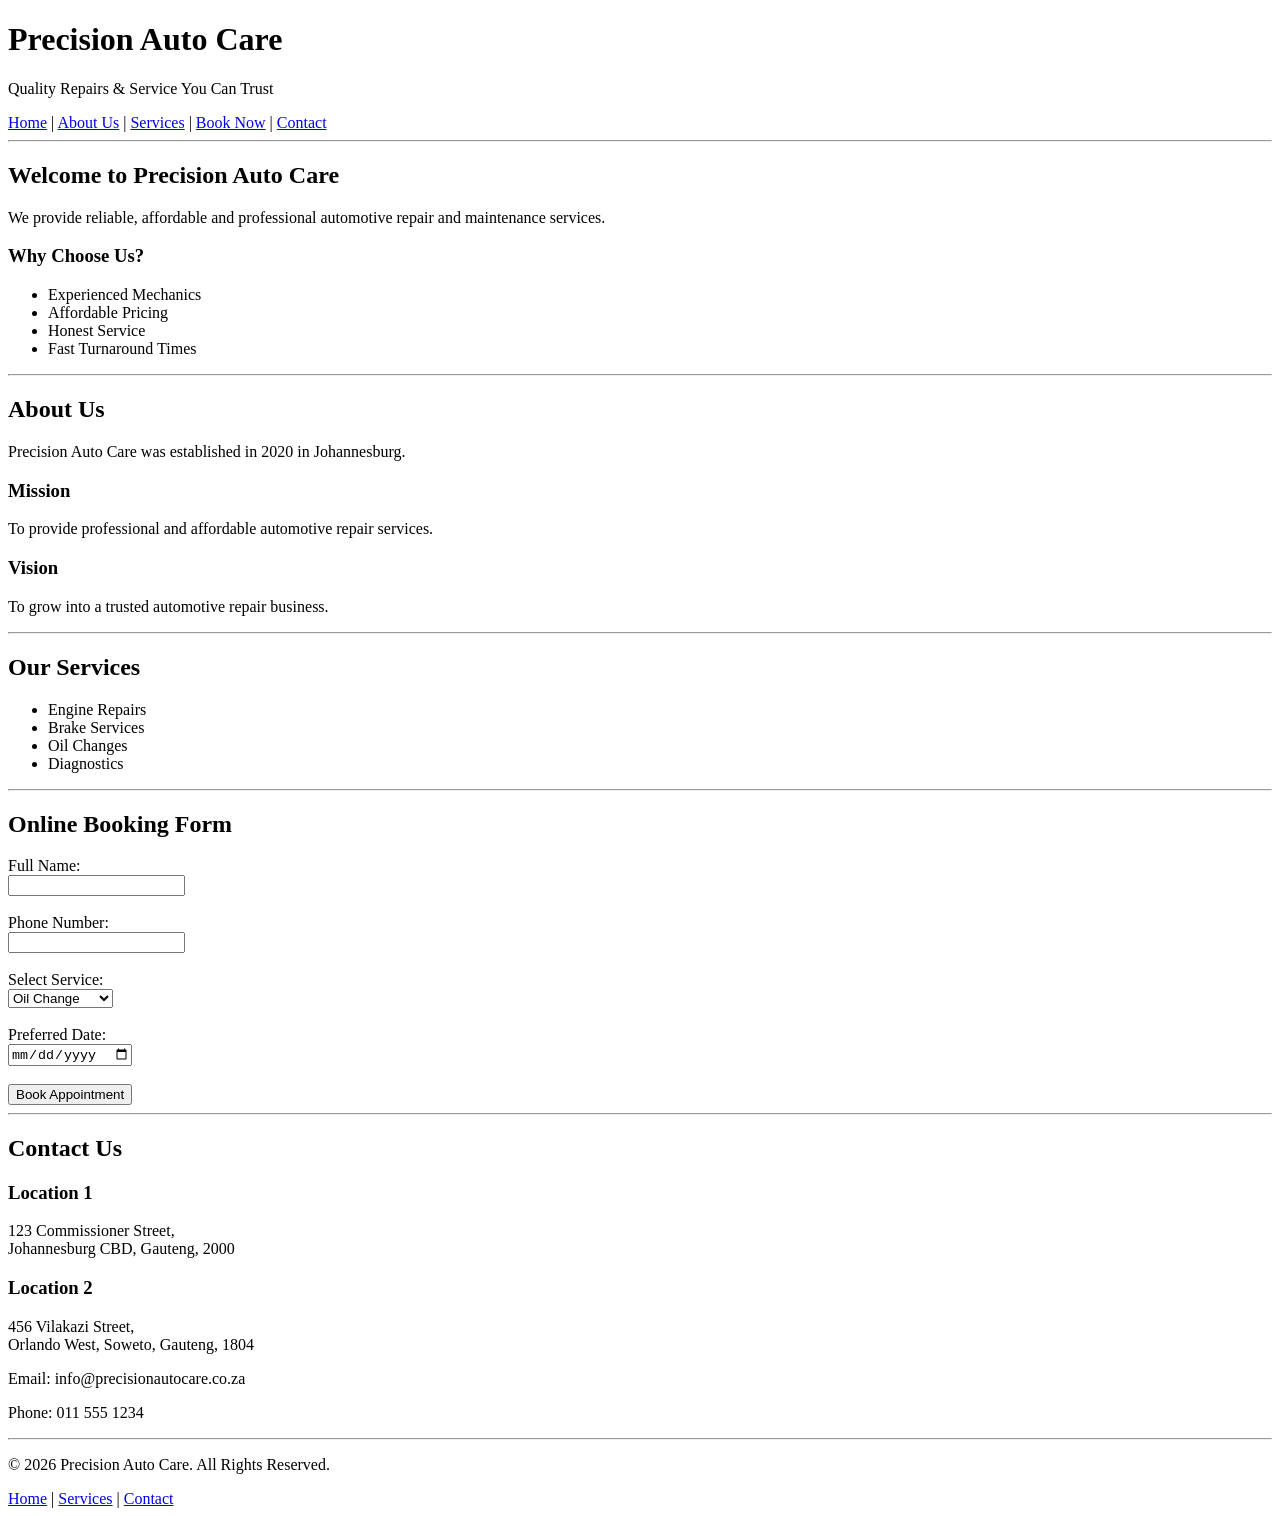
==== about.html @ 7b74f778 "html" ====
<!DOCTYPE html>
<html lang="en">
<head>
    <meta charset="UTF-8">
    <meta name="viewport" content="width=device-width, initial-scale=1.0">
    <title>Document</title>
</head>
<body>
    
<head>
  <!-- Basic page setup -->
  <meta charset="UTF-8">
  <meta name="viewport" content="width=device-width, initial-scale=1.0">

  <!-- Browser tab title -->
  <title>Precision Auto Care</title>
</head>
<body>

  <!-- ================= HEADER SECTION ================= -->
  <header>
    <h1>Precision Auto Care</h1>
    <p>Quality Repairs & Service You Can Trust</p>

    <!-- ================= NAVIGATION SECTION ================= -->
    <nav>
      <a href="#home">Home</a> |
      <a href="#about">About Us</a> |
      <a href="#services">Services</a> |
      <a href="#booking">Book Now</a> |
      <a href="#contact">Contact</a>
    </nav>

    <hr>
  </header>

  <main>

    <!-- ================= HOME SECTION ================= -->
    <section id="home">
      <h2>Welcome to Precision Auto Care</h2>

      <p>
        We provide reliable, affordable and professional automotive
        repair and maintenance services.
      </p>

      <h3>Why Choose Us?</h3>

      <ul>
        <li>Experienced Mechanics</li>
        <li>Affordable Pricing</li>
        <li>Honest Service</li>
        <li>Fast Turnaround Times</li>
      </ul>
    </section>

    <hr>

    <!-- ================= ABOUT SECTION ================= -->
    <section id="about">
      <h2>About Us</h2>

      <p>
        Precision Auto Care was established in 2020 in Johannesburg.
      </p>

      <h3>Mission</h3>
      <p>
        To provide professional and affordable automotive repair services.
      </p>

      <h3>Vision</h3>
      <p>
        To grow into a trusted automotive repair business.
      </p>
    </section>

    <hr>

    <!-- ================= SERVICES SECTION ================= -->
    <section id="services">
      <h2>Our Services</h2>

      <ul>
        <li>Engine Repairs</li>
        <li>Brake Services</li>
        <li>Oil Changes</li>
        <li>Diagnostics</li>
      </ul>
    </section>

    <hr>

    <!-- ================= BOOKING SECTION ================= -->
    <section id="booking">
      <h2>Online Booking Form</h2>

      <form>

        <label for="name">Full Name:</label><br>
        <input type="text" id="name"><br><br>

        <label for="phone">Phone Number:</label><br>
        <input type="text" id="phone"><br><br>

        <label for="service">Select Service:</label><br>
        <select id="service">
          <option>Oil Change</option>
          <option>Brake Service</option>
          <option>Diagnostics</option>
        </select><br><br>

        <label for="date">Preferred Date:</label><br>
        <input type="date" id="date"><br><br>

        <input type="submit" value="Book Appointment">

      </form>
    </section>

    <hr>

    <!-- ================= CONTACT SECTION ================= -->
    <section id="contact">
      <h2>Contact Us</h2>

      <h3>Location 1</h3>
      <p>
        123 Commissioner Street,<br>
        Johannesburg CBD, Gauteng, 2000
      </p>

      <h3>Location 2</h3>
      <p>
        456 Vilakazi Street,<br>
        Orlando West, Soweto, Gauteng, 1804
      </p>

      <p>Email: info@precisionautocare.co.za</p>
      <p>Phone: 011 555 1234</p>

    </section>

  </main>

  <hr>

  <!-- ================= FOOTER SECTION ================= -->
  <footer>
    <p>&copy; 2026 Precision Auto Care. All Rights Reserved.</p>

    <!-- Footer navigation links -->
    <nav>
      <a href="#home">Home</a> |
      <a href="#services">Services</a> |
      <a href="#contact">Contact</a>
    </nav>
  </footer>

</body>
</html>
</body>
</html>
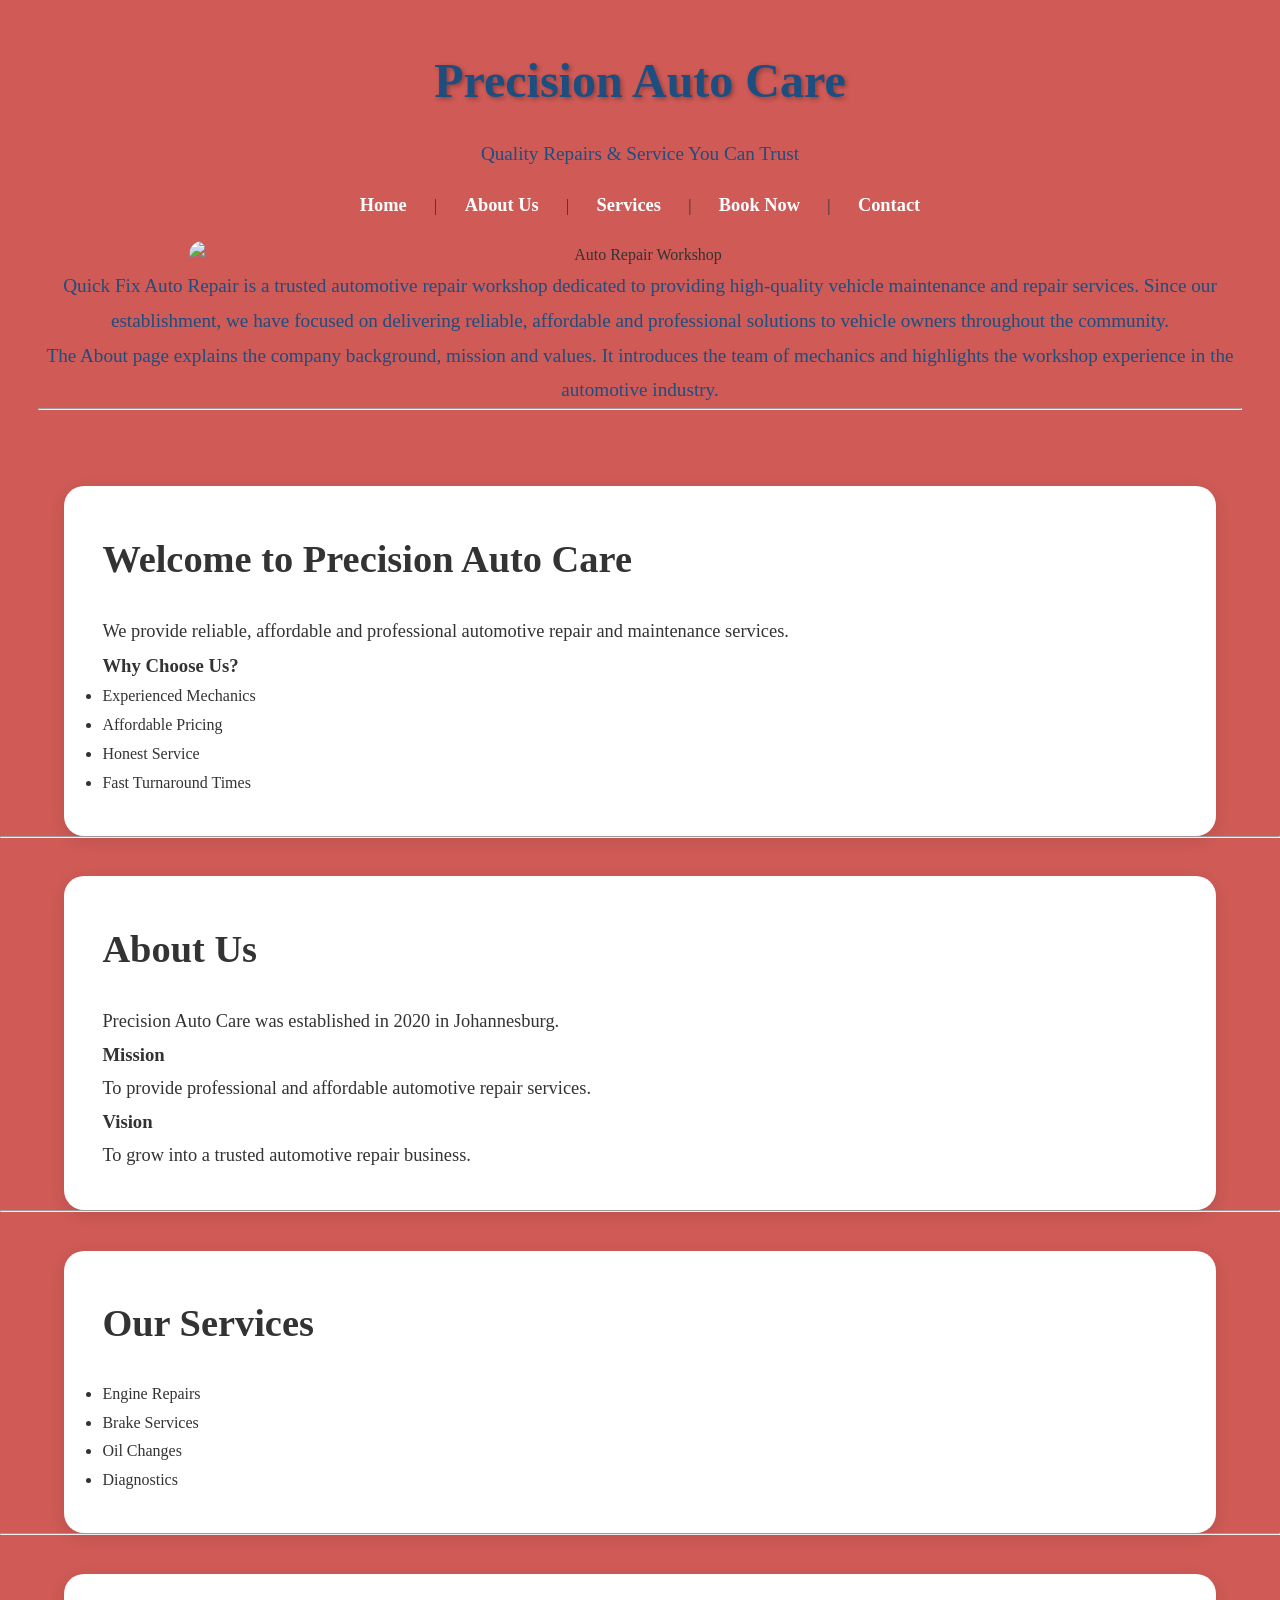
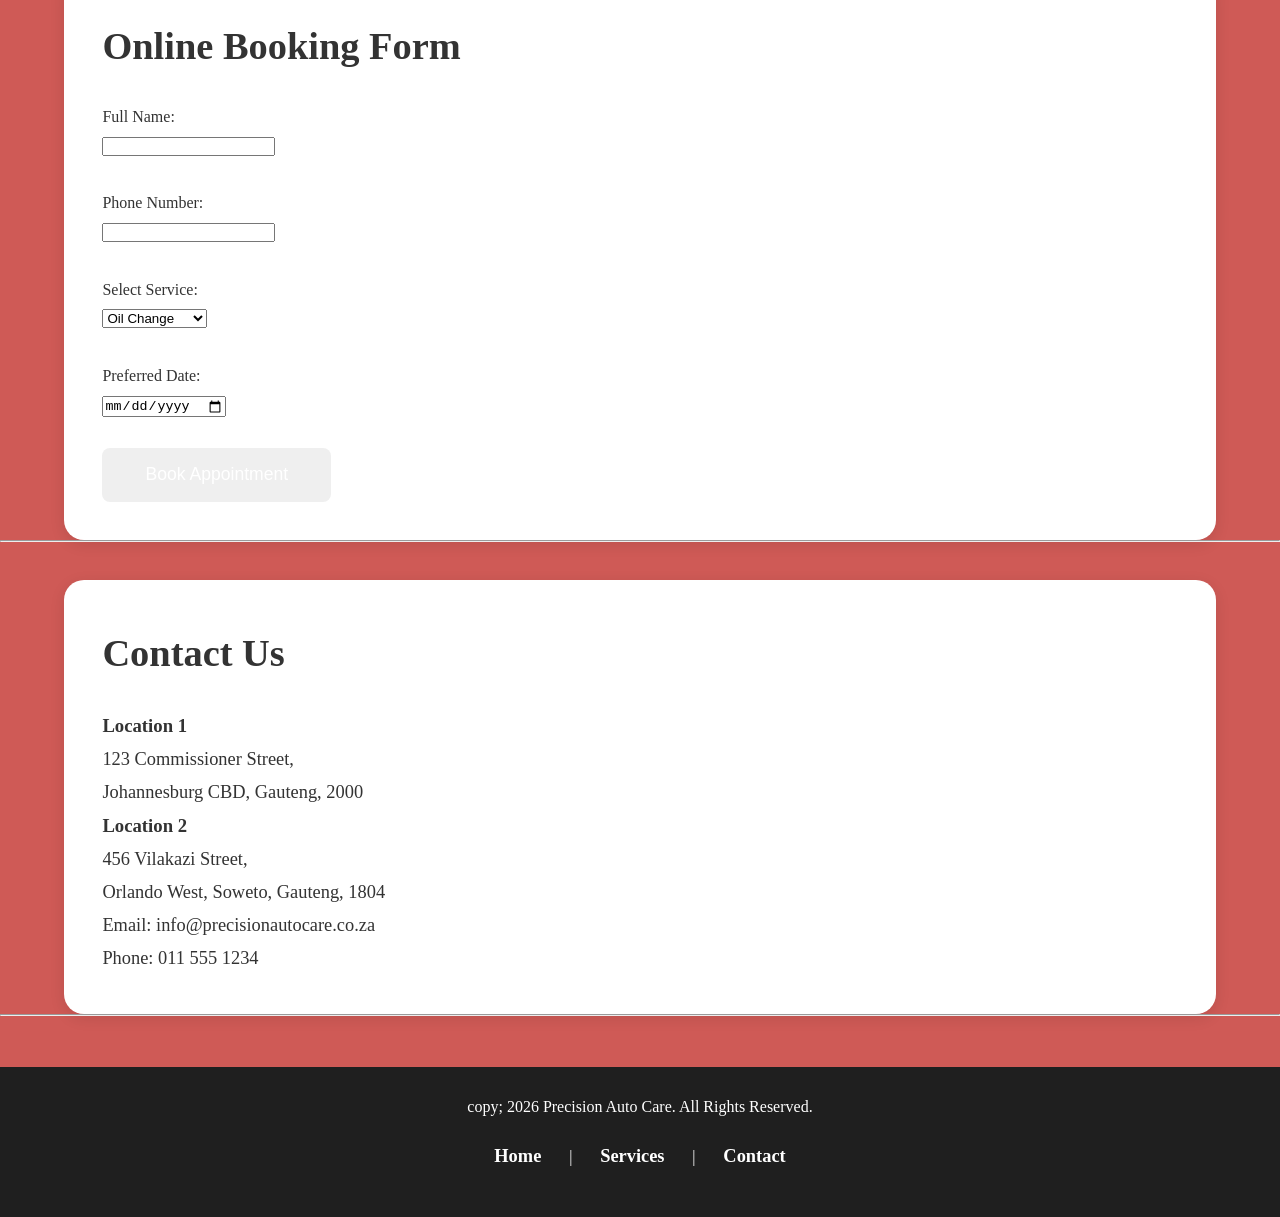
==== commit 666f00ee: "html" ====
--- a/about.html
+++ b/about.html
@@ -4,6 +4,7 @@
     <meta charset="UTF-8">
     <meta name="viewport" content="width=device-width, initial-scale=1.0">
     <title>Document</title>
+    <link rel="stylesheet" href="style.css">
 </head>
 <body>
     
@@ -30,6 +31,30 @@
       <a href="#booking">Book Now</a> |
       <a href="#contact">Contact</a>
     </nav>
+        <img
+    src="https://images.unsplash.com/photo-1632823469850-2f77dd9c7f93?q=80&w=1200&auto=format&fit=crop"
+    alt="Auto Repair Workshop"
+    class="about-image">
+<p>
+        Quick Fix Auto Repair is a trusted automotive repair workshop dedicated
+        to providing high-quality vehicle maintenance and repair services.
+        Since our establishment, we have focused on delivering reliable,
+        affordable and professional solutions to vehicle owners throughout
+        the community.
+    </p>
+
+            <p>
+                The About page explains the company background, mission and values.
+                It introduces the team of mechanics and highlights the workshop experience
+                in the automotive industry.
+            </p>
+
+
+
+        </div>
+
+        <!-- Contact page description -->
+        <div class="page-info">
 
     <hr>
   </header>
@@ -148,7 +173,7 @@
 
   <!-- ================= FOOTER SECTION ================= -->
   <footer>
-    <p>&copy; 2026 Precision Auto Care. All Rights Reserved.</p>
+    <p>copy; 2026 Precision Auto Care. All Rights Reserved.</p>
 
     <!-- Footer navigation links -->
     <nav>
--- a/style.css
+++ b/style.css
@@ -0,0 +1,304 @@
+
+
+*{
+    margin:0;
+    padding:0;
+    box-sizing:border-box;
+}
+
+
+body{
+    background-color:#c02722c2;
+    color:#333;
+    line-height:1.8;
+}
+
+/* ===================================
+   HEADER
+=================================== */
+
+header{
+    padding:3%;
+    text-align:center;
+    background-color: dark rgb(9, 12, 10);
+}
+
+header h1{
+    font-size:300%;
+    margin-bottom:1%;
+    text-shadow:2px 2px 4px rgba(0,0,0,0.3);
+    color:#1c4e80;
+}
+
+header p{
+    font-size:120%;
+    color:#1c4e80;
+}
+
+/* ===================================
+   NAVIGATION
+=================================== */
+
+nav{
+    padding:1.5%;
+    text-align:center;
+}
+
+nav a{
+    text-decoration:none;
+    color:white;
+    margin:2%;
+    font-size:115%;
+    font-weight:bold;
+}
+
+nav a:hover{
+    color:#ffd166;
+}
+
+/* ===================================
+   SECTIONS
+=================================== */
+
+section{
+    width:90%;
+    margin:auto;
+    margin-top:3%;
+    padding:3%;
+    border-radius:20px;
+    background-color:white;
+    box-shadow:0px 4px 15px rgba(0,0,0,0.1);
+}
+
+section h2{
+    font-size:240%;
+    margin-bottom:2%;
+}
+
+section p{
+    font-size:115%;
+}
+
+/* ===================================
+   IMAGES
+=================================== */
+
+img{
+    width:100%;
+    border-radius:15px;
+}
+
+/* ===================================
+   BUTTONS
+=================================== */
+
+button,
+input[type="submit"]{
+    padding:1.5% 4%;
+    border:none;
+    border-radius:8px;
+    color:white;
+    cursor:pointer;
+    font-size:110%;
+}
+home-page{
+    background-color:#edf4ff;
+    font-family:Arial, sans-serif;
+}
+
+.home-page header{
+    background-color:#1c4e80;
+}
+
+.home-page nav{
+    background-color:#16324f;
+}
+
+.home-banner{
+    text-align:center;
+}
+
+.home-banner img{
+    width:80%;
+    margin:auto;
+}
+
+.home-services{
+    display:flex;
+    justify-content:space-between;
+    flex-wrap:wrap;
+}
+
+.home-card{
+    width:30%;
+    padding:2%;
+    background-color:#ffffff;
+    border-radius:15px;
+    margin-top:2%;
+}
+.about-page{
+    background-color:#eefaf0;
+    font-family:Georgia, serif;
+}
+
+.about-page header{
+    background-color:#006633;
+}
+
+.about-page nav{
+    background-color:#004d26;
+}
+
+.about-section,
+.mission-section,
+.team-section{
+    background-color:white;
+}
+
+.about-image{
+    width:75%;
+    display:block;
+    margin:auto;
+}
+
+.team-container{
+    display:flex;
+    justify-content:space-between;
+    flex-wrap:wrap;
+}
+
+.team-box{
+    width:30%;
+    background-color:#f7f7f7;
+    padding:2%;
+    border-radius:15px;
+    text-align:center;
+}
+services-page
+   .services-page{
+    background-color:#fff4e6;
+    font-family:"Courier New", monospace;
+}
+
+.services-page header{
+    background-color:#cc6600;
+}
+
+.services-page nav{
+    background-color:#994d00;
+}
+
+.service-container{
+    display:flex;
+    justify-content:space-between;
+    flex-wrap:wrap;
+}
+
+.service-box{
+    width:30%;
+    background-color:white;
+    padding:2%;
+    border-radius:15px;
+    margin-top:2%;
+}
+
+.service-box h3{
+    color:#cc6600;
+ background-color:#f7f7f7;
+
+    font-family:"Courier New", monospace;
+
+
+}
+.ooking-page{
+    background-color:#fffce8;
+    font-family:"Trebuchet MS", sans-serif;
+}
+
+.booking-page header{
+    background-color:#b38f00;
+}
+
+.booking-page nav{
+    background-color:#806600;
+}
+
+.booking-section input,
+.booking-section select,
+.booking-section textarea{
+    width:100%;
+    padding:1.5%;
+    margin-top:1%;
+    border-radius:8px;
+    border:1px solid #cccccc;
+}
+.booking-section input[type="submit"]{
+    background-color:#7b2cbf;
+    color:white;
+}
+.contact-page{
+    background-color:#fff0f7;
+    font-family:Verdana, sans-serif;
+}
+
+.contact-page header{
+    background-color:#cc0066;
+}
+
+.contact-page nav{
+    background-color:#99004d;
+}
+
+.contact-details,
+.contact-form,
+.hours{
+    background-color:#fafafa;
+    padding:3%;
+    border-radius:15px;
+    margin-top:2%;
+}
+
+.contact-form input,
+.contact-form textarea{
+    width:100%;
+    padding:1.5%;
+    border-radius:8px;
+    border:1px solid #cccccc;
+}
+
+.contact-form input[type="submit"]{
+    background-color:#cc0066;
+}
+footer{
+    background-color:#1f1f1f;
+    color:white;
+    text-align:center;
+    padding:2%;
+    margin-top:4%;
+}
+@media screen and (max-width:768px){
+
+    nav a{
+        display:block;
+        margin:3%;
+    }
+
+    .home-card,
+    .service-box,
+    .team-box{
+        width:100%;
+    }
+
+    .about-image{
+        width:95%;
+    }
+
+    header h1{
+        font-size:220%;
+    }
+
+    h2{
+        font-size:180%;
+    }
+
+}
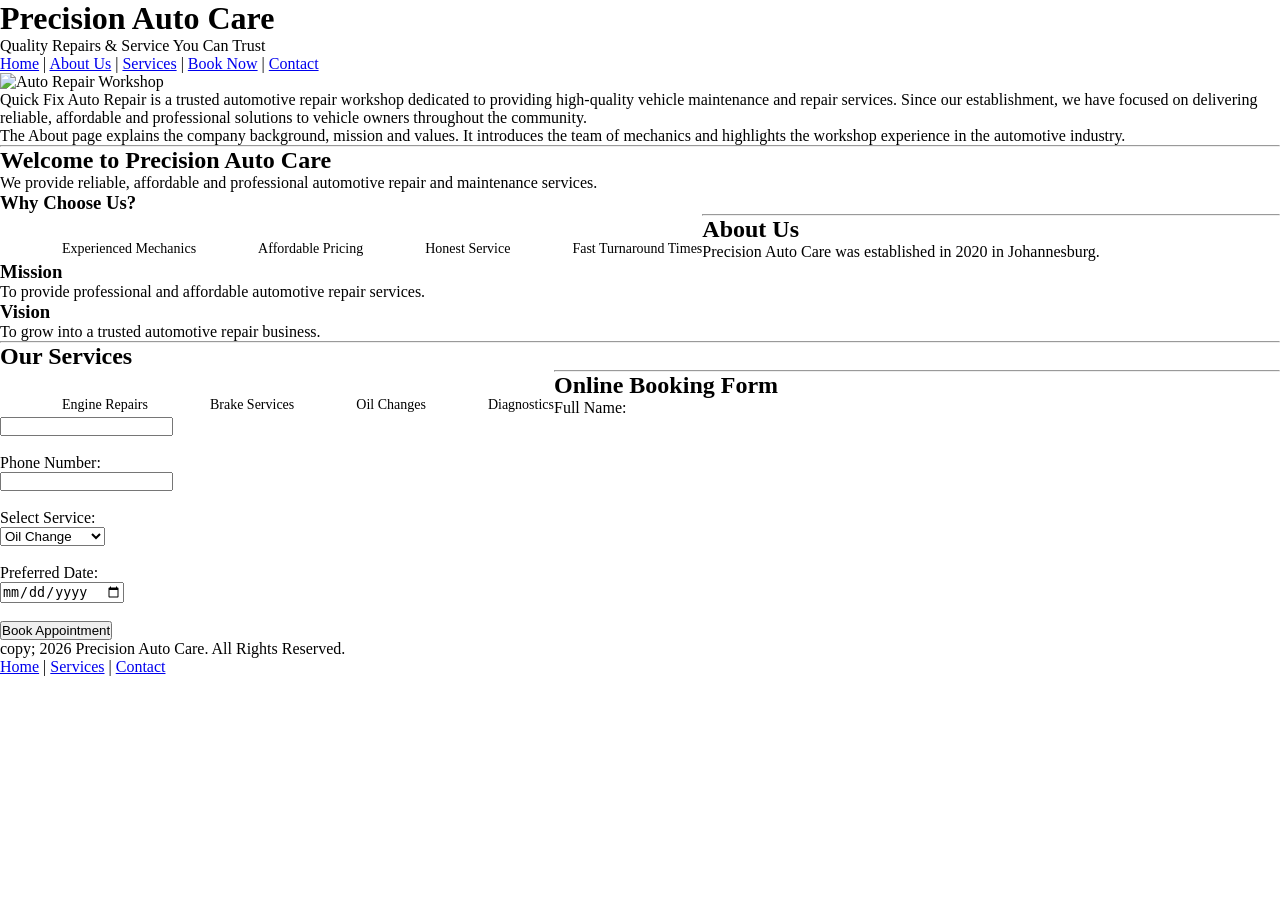
==== commit d1d65346: "html" ====
--- a/about.html
+++ b/about.html
@@ -32,7 +32,8 @@
       <a href="#contact">Contact</a>
     </nav>
         <img
-    src="https://images.unsplash.com/photo-1632823469850-2f77dd9c7f93?q=80&w=1200&auto=format&fit=crop"
+    src="https://images.unsplash.com/ph
+    oto-1632823469850-2f77dd9c7f93?q=80&w=1200&auto=format&fit=crop"
     alt="Auto Repair Workshop"
     class="about-image">
 <p>
@@ -144,32 +145,6 @@
       </form>
     </section>
 
-    <hr>
-
-    <!-- ================= CONTACT SECTION ================= -->
-    <section id="contact">
-      <h2>Contact Us</h2>
-
-      <h3>Location 1</h3>
-      <p>
-        123 Commissioner Street,<br>
-        Johannesburg CBD, Gauteng, 2000
-      </p>
-
-      <h3>Location 2</h3>
-      <p>
-        456 Vilakazi Street,<br>
-        Orlando West, Soweto, Gauteng, 1804
-      </p>
-
-      <p>Email: info@precisionautocare.co.za</p>
-      <p>Phone: 011 555 1234</p>
-
-    </section>
-
-  </main>
-
-  <hr>
 
   <!-- ================= FOOTER SECTION ================= -->
   <footer>
--- a/style.css
+++ b/style.css
@@ -1,304 +1,149 @@
+* {
+    margin: 0;
+    padding: 0;
+    box-sizing: border-box;
 
-
-*{
-    margin:0;
-    padding:0;
-    box-sizing:border-box;
 }
 
+.main{
+    width: 100%;
+    background: linear-gradient(to top , rgb(0,0,0,0.5) 70%, rgba(0,0,0,0.5) 70%), url("images/hero.jpg") no-repeat center center/cover;
+    background-position: center;
+    background-size: cover;
+    height: 109vh;
 
-body{
-    background-color:#c02722c2;
-    color:#333;
-    line-height:1.8;
 }
 
-/* ===================================
-   HEADER
-=================================== */
-
-header{
-    padding:3%;
-    text-align:center;
-    background-color: dark rgb(9, 12, 10);
+.navbar{
+    width: 1200px;
+    height: 75px;
+    margin:auto;
+     
 }
 
-header h1{
-    font-size:300%;
-    margin-bottom:1%;
-    text-shadow:2px 2px 4px rgba(0,0,0,0.3);
-    color:#1c4e80;
+.icon{
+    width: 200px;
+    float: left;
+    height: 70px;
 }
 
-header p{
-    font-size:120%;
-    color:#1c4e80;
+.logo{
+    color: blue;
+    font-size: 35px;
+    font-weight: arial;
+    line-height: 75px;
+    padding-left: 20px;
 }
 
-/* ===================================
-   NAVIGATION
-=================================== */
-
-nav{
-    padding:1.5%;
-    text-align:center;
+.menu{
+    width: 400px;
+    float: left;
+    height: 70px;
 }
 
-nav a{
-    text-decoration:none;
-    color:white;
-    margin:2%;
-    font-size:115%;
-    font-weight:bold;
+ul{
+    float: left;
+    display: flex;
+    justify-content: center;
+    align-items: center;
+    
 }
 
-nav a:hover{
-    color:#ffd166;
+ul li{
+    list-style: none;
+    margin-left: 62px;
+    margin-top: 27px;
+    font-size: 14px;
+
 }
 
-/* ===================================
-   SECTIONS
-=================================== */
-
-section{
-    width:90%;
-    margin:auto;
-    margin-top:3%;
-    padding:3%;
-    border-radius:20px;
-    background-color:white;
-    box-shadow:0px 4px 15px rgba(0,0,0,0.1);
+ul li a{
+    text-decoration: none;
+    color: white;
+    font-size: arial;
+    font-weight: bold;
+    transition: 0.4s ease-in-out;
 }
 
-section h2{
-    font-size:240%;
-    margin-bottom:2%;
+ul li a:hover{
+    color: #1f42e0;
+
 }
 
-section p{
-    font-size:115%;
+.search{ 
+    width: 300px;
+    float: right;
+    margin-left: 270px;
+
 }
 
-/* ===================================
-   IMAGES
-=================================== */
+.srch{
+    font-family: 'Times New Roman';
+    width: 200px;
+    height: 40px;
+    background: transparent;
+    border: 1px solid #e47208;
+    margin-top: 13px;
+    color: white;
+    border-right: none;
+    font-size: 16px;
+    float: right;
+    padding: 0 10px;
+    border-bottom-right-radius: 5px;
+    border-top-right-radius: 5px;
+}
+.btn{
+    width: 100px;
+    height: 40px;
+    background: #e47208;
+    border: 2px solid #e47208;
+    margin-top: 13px;
+    color: white;
+    font-size: 15px;
+    border-bottom-right-radius: 5px;
+    border-bottom-right-radius: 5px;
 
-img{
-    width:100%;
-    border-radius:15px;
 }
 
-/* ===================================
-   BUTTONS
-=================================== */
-
-button,
-input[type="submit"]{
-    padding:1.5% 4%;
-    border:none;
-    border-radius:8px;
-    color:white;
-    cursor:pointer;
-    font-size:110%;
-}
-home-page{
-    background-color:#edf4ff;
-    font-family:Arial, sans-serif;
+.btn:focus{
+    outline: none;
 }
 
-.home-page header{
-    background-color:#1c4e80;
+.srch:focus{
+    outline: none;
 }
 
-.home-page nav{
-    background-color:#16324f;
+.content{
+    width: 1200px;
+    height: auto;
+    margin: auto;
+    color: white;
+    position: relative;
+
+}
+.content .paragraph{
+    padding: 0 28px;
+    padding-bottom: 25px;
+    font-family:Arial;
+    letter-spacing: 1.2px;
+    line-height: 30px;
 }
 
-.home-banner{
-    text-align:center;
+.content h1{
+    font-family: 'Times New Roman';
+    font-size: 50px;
+    padding-left: 28px;
+    padding-top: 9%;
+    letter-spacing: 2px;
 }
 
-.home-banner img{
-    width:80%;
-    margin:auto;
+.content cn{
+    width: 150px;
+    height: 50px;  
+    background: #e47208;
+    border: none;
+    margin-bottom: 10px;
+    margin-left: 20px;
+
 }
 
-.home-services{
-    display:flex;
-    justify-content:space-between;
-    flex-wrap:wrap;
-}
-
-.home-card{
-    width:30%;
-    padding:2%;
-    background-color:#ffffff;
-    border-radius:15px;
-    margin-top:2%;
-}
-.about-page{
-    background-color:#eefaf0;
-    font-family:Georgia, serif;
-}
-
-.about-page header{
-    background-color:#006633;
-}
-
-.about-page nav{
-    background-color:#004d26;
-}
-
-.about-section,
-.mission-section,
-.team-section{
-    background-color:white;
-}
-
-.about-image{
-    width:75%;
-    display:block;
-    margin:auto;
-}
-
-.team-container{
-    display:flex;
-    justify-content:space-between;
-    flex-wrap:wrap;
-}
-
-.team-box{
-    width:30%;
-    background-color:#f7f7f7;
-    padding:2%;
-    border-radius:15px;
-    text-align:center;
-}
-services-page
-   .services-page{
-    background-color:#fff4e6;
-    font-family:"Courier New", monospace;
-}
-
-.services-page header{
-    background-color:#cc6600;
-}
-
-.services-page nav{
-    background-color:#994d00;
-}
-
-.service-container{
-    display:flex;
-    justify-content:space-between;
-    flex-wrap:wrap;
-}
-
-.service-box{
-    width:30%;
-    background-color:white;
-    padding:2%;
-    border-radius:15px;
-    margin-top:2%;
-}
-
-.service-box h3{
-    color:#cc6600;
- background-color:#f7f7f7;
-
-    font-family:"Courier New", monospace;
-
-
-}
-.ooking-page{
-    background-color:#fffce8;
-    font-family:"Trebuchet MS", sans-serif;
-}
-
-.booking-page header{
-    background-color:#b38f00;
-}
-
-.booking-page nav{
-    background-color:#806600;
-}
-
-.booking-section input,
-.booking-section select,
-.booking-section textarea{
-    width:100%;
-    padding:1.5%;
-    margin-top:1%;
-    border-radius:8px;
-    border:1px solid #cccccc;
-}
-.booking-section input[type="submit"]{
-    background-color:#7b2cbf;
-    color:white;
-}
-.contact-page{
-    background-color:#fff0f7;
-    font-family:Verdana, sans-serif;
-}
-
-.contact-page header{
-    background-color:#cc0066;
-}
-
-.contact-page nav{
-    background-color:#99004d;
-}
-
-.contact-details,
-.contact-form,
-.hours{
-    background-color:#fafafa;
-    padding:3%;
-    border-radius:15px;
-    margin-top:2%;
-}
-
-.contact-form input,
-.contact-form textarea{
-    width:100%;
-    padding:1.5%;
-    border-radius:8px;
-    border:1px solid #cccccc;
-}
-
-.contact-form input[type="submit"]{
-    background-color:#cc0066;
-}
-footer{
-    background-color:#1f1f1f;
-    color:white;
-    text-align:center;
-    padding:2%;
-    margin-top:4%;
-}
-@media screen and (max-width:768px){
-
-    nav a{
-        display:block;
-        margin:3%;
-    }
-
-    .home-card,
-    .service-box,
-    .team-box{
-        width:100%;
-    }
-
-    .about-image{
-        width:95%;
-    }
-
-    header h1{
-        font-size:220%;
-    }
-
-    h2{
-        font-size:180%;
-    }
-
-}
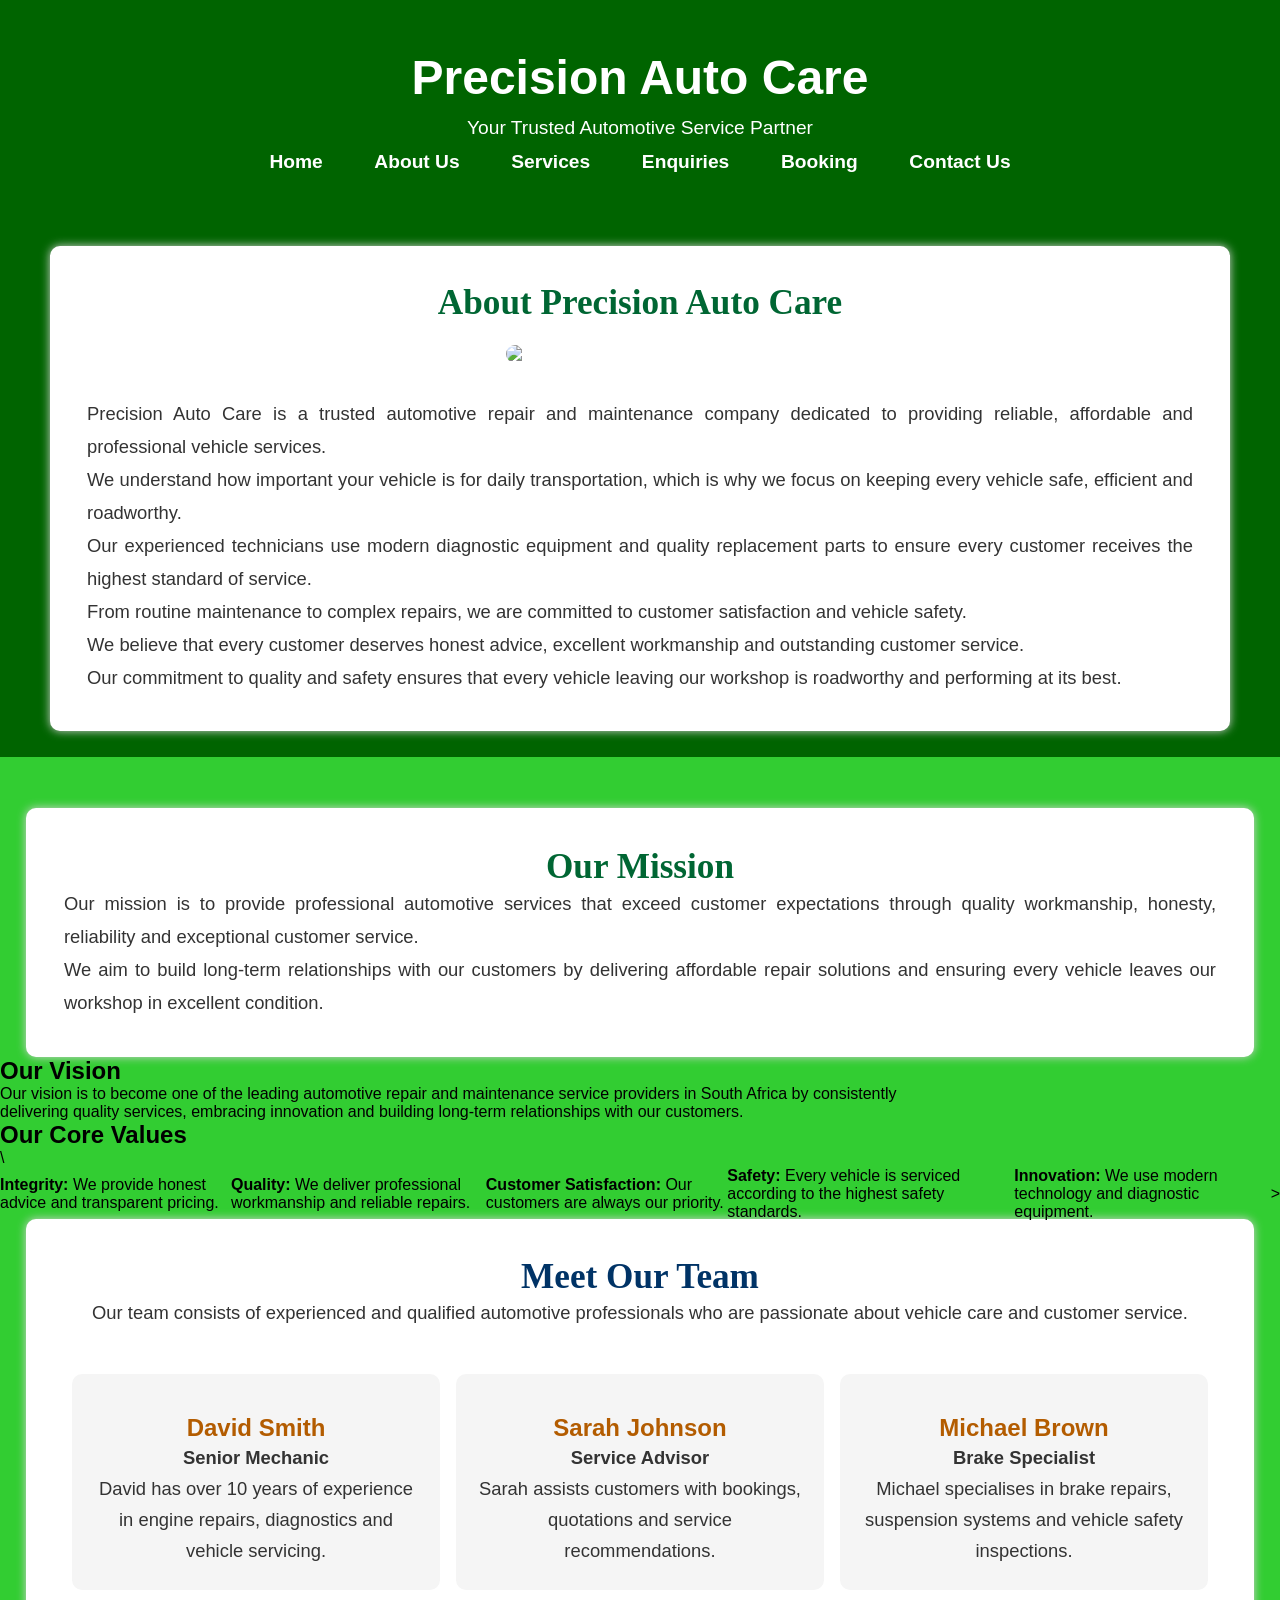
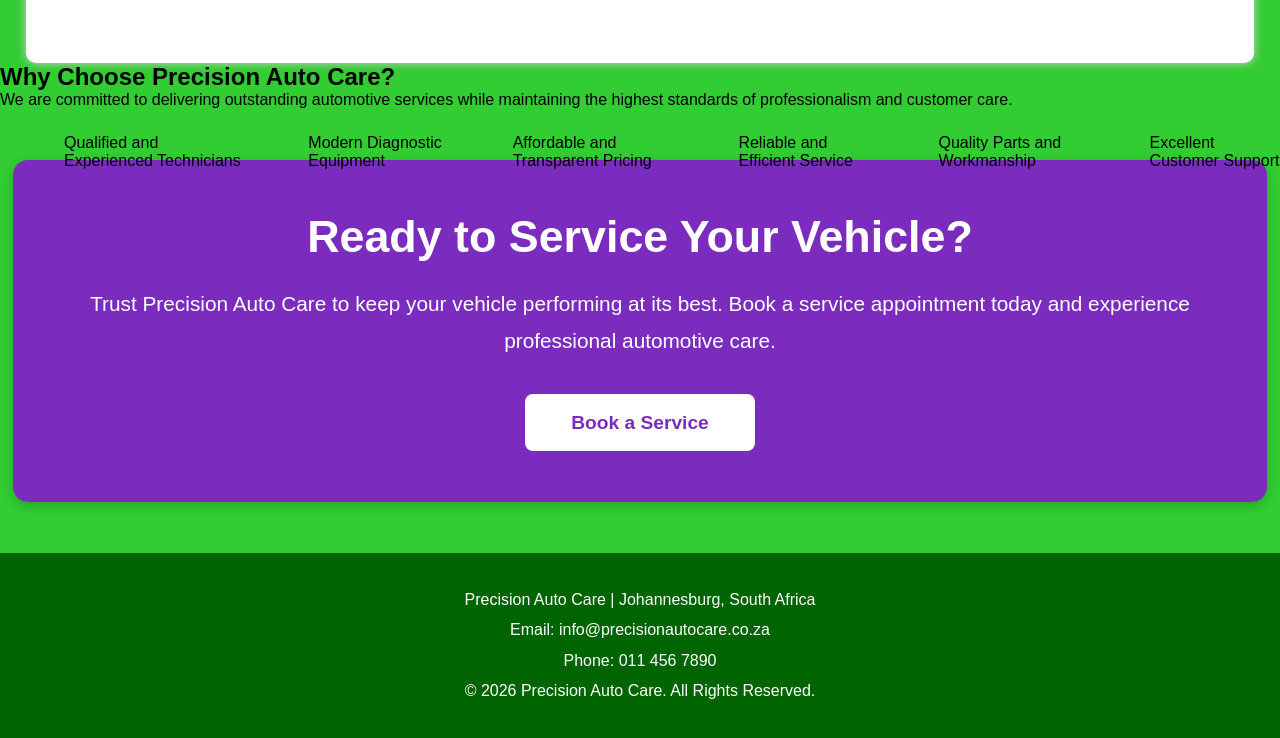
==== commit 8fda2346: "css" ====
--- a/about.html
+++ b/about.html
@@ -3,162 +3,278 @@
 <head>
     <meta charset="UTF-8">
     <meta name="viewport" content="width=device-width, initial-scale=1.0">
-    <title>Document</title>
+    
+    <title>About Us | Precision Auto Care</title>
+
     <link rel="stylesheet" href="style.css">
+
 </head>
-<body>
+<body class="about-page">
+
+    <div>
+      <header>
+         <!-- ==========================
+         HEADER SECTION
+    =========================== -->
+
+    <header>
+
+        <h1>Precision Auto Care</h1>
+
+        <p>Your Trusted Automotive Service Partner</p>
+
+        <nav>
+
+            <a href="index.html">Home</a>
+            <a href="about.html">About Us</a>
+            <a href="services.html">Services</a>
+            <a href="enquiry.html">Enquiries</a>
+            <a href="booking.html">Booking</a>
+            <a href="contact.html">Contact Us</a>
+
+        </nav>
+
+    </header>
+
+    <!-- ==========================
+         ABOUT US SECTION
+    =========================== -->
+
+    <section class="about-section">
+
+        <h2>About Precision Auto Care</h2>
+
+        <img
+        src="https://images.unsplash.com/photo-1632823469850-2f77dd9c7f93?q=80&w=1200&auto=format&fit=crop"
+        alt="Professional Auto Repair Workshop"
+        class="about-image">
+
+        <p>
+            Precision Auto Care is a trusted automotive repair and maintenance
+            company dedicated to providing reliable, affordable and professional
+            vehicle services.<br> We understand how important your vehicle is for
+            daily transportation, which is why we focus on keeping every vehicle
+            safe, efficient and roadworthy.
+        </p>
+
+        <p>
+            Our experienced technicians use modern diagnostic equipment and
+            quality replacement parts to ensure every customer receives the
+            highest standard of service.<br> From routine maintenance to complex
+            repairs, we are committed to customer satisfaction and vehicle safety.
+        </p>
+    <p>
+        We believe that every customer deserves honest advice, excellent
+        workmanship and outstanding customer service.<br> Our commitment to
+        quality and safety ensures that every vehicle leaving our workshop
+        is roadworthy and performing at its best.
+    </p>
+
+</section>
+
+</section>
+
+        </div>
+         <!-- ==========================
+         OUR MISSION
+    =========================== -->
+
+    <section class="mission-section">
+
+        <h2>Our Mission</h2>
+
+        <p>
+            Our mission is to provide professional automotive services that
+            exceed customer expectations through quality workmanship, honesty,
+            reliability and exceptional customer service.
+        </p>
+
+        <p>
+            We aim to build long-term relationships with our customers by
+            delivering affordable repair solutions and ensuring every vehicle
+            leaves our workshop in excellent condition.
+        </p>
+
+    </section>
+
+    <!-- ==========================
+         OUR VISION
+    =========================== -->
+
     
-<head>
-  <!-- Basic page setup -->
-  <meta charset="UTF-8">
-  <meta name="viewport" content="width=device-width, initial-scale=1.0">
-
-  <!-- Browser tab title -->
-  <title>Precision Auto Care</title>
-</head>
-<body>
-
-  <!-- ================= HEADER SECTION ================= -->
-  <header>
-    <h1>Precision Auto Care</h1>
-    <p>Quality Repairs & Service You Can Trust</p>
-
-    <!-- ================= NAVIGATION SECTION ================= -->
-    <nav>
-      <a href="#home">Home</a> |
-      <a href="#about">About Us</a> |
-      <a href="#services">Services</a> |
-      <a href="#booking">Book Now</a> |
-      <a href="#contact">Contact</a>
-    </nav>
-        <img
-    src="https://images.unsplash.com/ph
-    oto-1632823469850-2f77dd9c7f93?q=80&w=1200&auto=format&fit=crop"
-    alt="Auto Repair Workshop"
-    class="about-image">
-<p>
-        Quick Fix Auto Repair is a trusted automotive repair workshop dedicated
-        to providing high-quality vehicle maintenance and repair services.
-        Since our establishment, we have focused on delivering reliable,
-        affordable and professional solutions to vehicle owners throughout
-        the community.
-    </p>
-
-            <p>
-                The About page explains the company background, mission and values.
-                It introduces the team of mechanics and highlights the workshop experience
-                in the automotive industry.
-            </p>
-
-
+<section class="vision-section">
+
+    <h2>Our Vision</h2>
+
+    <div class="info-box">
+
+        <p>
+            Our vision is to become one of the leading automotive repair and
+            maintenance service providers in South Africa by consistently<br>
+            delivering quality services, embracing innovation and building
+            long-term relationships with our customers.
+        </p>
+
+    </div>
+  </section>
+
+</section>
+
+    <!-- ==========================
+         CORE VALUES
+    =========================== -->
+
+    <section class="values-section">
+
+        <h2>Our Core Values</h2>
+        \
+        <div class="info-box">
+
+        <ul>
+<p><strong>Integrity:</strong> We provide honest advice and transparent pricing.</p>
+<br>
+        <p><strong>Quality:</strong> We deliver professional workmanship and reliable repairs.</p> <br> 
+<br>
+        <p><strong>Customer Satisfaction:</strong> Our customers are always our priority.</p>
+<br>
+        <p><strong>Safety:</strong> Every vehicle is serviced according to the highest safety standards.</p>
+<br>
+        <p><strong>Innovation:</strong> We use modern technology and diagnostic equipment.</p>
+><br>
+        </ul>
 
         </div>
 
-        <!-- Contact page description -->
-        <div class="page-info">
-
-    <hr>
-  </header>
-
-  <main>
-
-    <!-- ================= HOME SECTION ================= -->
-    <section id="home">
-      <h2>Welcome to Precision Auto Care</h2>
-
-      <p>
-        We provide reliable, affordable and professional automotive
-        repair and maintenance services.
-      </p>
-
-      <h3>Why Choose Us?</h3>
-
-      <ul>
-        <li>Experienced Mechanics</li>
-        <li>Affordable Pricing</li>
-        <li>Honest Service</li>
-        <li>Fast Turnaround Times</li>
-      </ul>
-    </section>
-
-    <hr>
-
-    <!-- ================= ABOUT SECTION ================= -->
-    <section id="about">
-      <h2>About Us</h2>
-
-      <p>
-        Precision Auto Care was established in 2020 in Johannesburg.
-      </p>
-
-      <h3>Mission</h3>
-      <p>
-        To provide professional and affordable automotive repair services.
-      </p>
-
-      <h3>Vision</h3>
-      <p>
-        To grow into a trusted automotive repair business.
-      </p>
-    </section>
-
-    <hr>
-
-    <!-- ================= SERVICES SECTION ================= -->
-    <section id="services">
-      <h2>Our Services</h2>
-
-      <ul>
-        <li>Engine Repairs</li>
-        <li>Brake Services</li>
-        <li>Oil Changes</li>
-        <li>Diagnostics</li>
-      </ul>
-    </section>
-
-    <hr>
-
-    <!-- ================= BOOKING SECTION ================= -->
-    <section id="booking">
-      <h2>Online Booking Form</h2>
-
-      <form>
-
-        <label for="name">Full Name:</label><br>
-        <input type="text" id="name"><br><br>
-
-        <label for="phone">Phone Number:</label><br>
-        <input type="text" id="phone"><br><br>
-
-        <label for="service">Select Service:</label><br>
-        <select id="service">
-          <option>Oil Change</option>
-          <option>Brake Service</option>
-          <option>Diagnostics</option>
-        </select><br><br>
-
-        <label for="date">Preferred Date:</label><br>
-        <input type="date" id="date"><br><br>
-
-        <input type="submit" value="Book Appointment">
-
-      </form>
-    </section>
-
-
-  <!-- ================= FOOTER SECTION ================= -->
-  <footer>
-    <p>copy; 2026 Precision Auto Care. All Rights Reserved.</p>
-
-    <!-- Footer navigation links -->
-    <nav>
-      <a href="#home">Home</a> |
-      <a href="#services">Services</a> |
-      <a href="#contact">Contact</a>
-    </nav>
-  </footer>
+    </section>
+
+
+    <!-- ==========================
+         OUR TEAM
+    =========================== -->
+
+    <section class="team-section">
+
+        <h2>Meet Our Team</h2>
+
+        <p>
+            Our team consists of experienced and qualified automotive
+            professionals who are passionate about vehicle care and customer
+            service.
+        </p>
+
+        <div class="team-container">
+
+            <div class="team-box">
+
+                <h3>David Smith</h3>
+
+                <p><strong>Senior Mechanic</strong></p>
+
+                <p>
+                    David has over 10 years of experience in engine repairs,
+                    diagnostics and vehicle servicing.
+                </p>
+
+            </div>
+
+            <div class="team-box">
+
+                <h3>Sarah Johnson</h3>
+
+                <p><strong>Service Advisor</strong></p>
+
+                <p>
+                    Sarah assists customers with bookings, quotations and
+                    service recommendations.
+                </p>
+
+            </div>
+
+            <div class="team-box">
+
+                <h3>Michael Brown</h3>
+
+                <p><strong>Brake Specialist</strong></p>
+
+                <p>
+                    Michael specialises in brake repairs, suspension systems
+                    and vehicle safety inspections.
+                </p>
+
+            </div>
+
+        </div>
+
+    </section>
+    <!-- ==========================
+         WHY CHOOSE US
+    =========================== -->
+
+    <section class="why-us-section">
+
+        <h2>Why Choose Precision Auto Care?</h2>
+
+        <p>
+            We are committed to delivering outstanding automotive services
+            while maintaining the highest standards of professionalism and
+            customer care.
+        </p>
+
+        <ul>
+
+            <li>Qualified and Experienced Technicians</li>
+
+            <li>Modern Diagnostic Equipment</li>
+
+            <li>Affordable and Transparent Pricing</li>
+
+            <li>Reliable and Efficient Service</li>
+
+            <li>Quality Parts and Workmanship</li>
+
+            <li>Excellent Customer Support</li>
+
+        </ul>
+
+    </section>
+
+    <!-- ==========================
+         CALL TO ACTION
+    =========================== -->
+
+    <section class="booking-callout">
+
+        <h2>Ready to Service Your Vehicle?</h2>
+
+        <p>
+            Trust Precision Auto Care to keep your vehicle performing at its
+            best. Book a service appointment today and experience professional
+            automotive care.
+        </p>
+
+        <a href="booking.html" class="btn">
+            Book a Service
+        </a>
+
+    </section>
+
+    <!-- ==========================
+         FOOTER SECTION
+    =========================== -->
+
+    <footer>
+
+        <p>Precision Auto Care | Johannesburg, South Africa</p>
+
+        <p>Email: info@precisionautocare.co.za</p>
+
+        <p>Phone: 011 456 7890</p>
+
+        <p>&copy; 2026 Precision Auto Care. All Rights Reserved.</p>
+
+    </footer>
 
 </body>
+
 </html>
-</body>
-</html>+
--- a/style.css
+++ b/style.css
@@ -1,13 +1,12 @@
 * {
     margin: 0;
     padding: 0;
-    box-sizing: border-box;
-
+    
 }
 
 .main{
     width: 100%;
-    background: linear-gradient(to top , rgb(0,0,0,0.5) 70%, rgba(0,0,0,0.5) 70%), url("images/hero.jpg") no-repeat center center/cover;
+    background: linear-gradient(to top , rgba(238, 117, 3, 0.781) 50%, rgba(238, 117, 3, 0.692) 50%), url("images/hero.jpg");
     background-position: center;
     background-size: cover;
     height: 109vh;
@@ -15,30 +14,30 @@
 }
 
 .navbar{
-    width: 1200px;
-    height: 75px;
+    width: 90%;
+    height: 10%;
     margin:auto;
      
 }
 
 .icon{
-    width: 200px;
+    width: 15%;
     float: left;
-    height: 70px;
+    height: 10%;
 }
 
 .logo{
     color: blue;
-    font-size: 35px;
+    font-size: 220%;
     font-weight: arial;
-    line-height: 75px;
-    padding-left: 20px;
+    line-height: 200%;
+    padding-left: 2%;
 }
 
 .menu{
-    width: 400px;
+    width: 35%;
     float: left;
-    height: 70px;
+    height: 10%;
 }
 
 ul{
@@ -51,9 +50,9 @@
 
 ul li{
     list-style: none;
-    margin-left: 62px;
-    margin-top: 27px;
-    font-size: 14px;
+    margin-left: 5%;
+    margin-top: 2%;
+    font-size: 100%;
 
 }
 
@@ -70,80 +69,823 @@
 
 }
 
-.search{ 
-    width: 300px;
-    float: right;
-    margin-left: 270px;
-
-}
-
-.srch{
+.cn a:hover{
+   background-color: rgb(230, 8, 8);
+
+}
+
+.content span{
+    color: blue;
+    font-size: 60px;
     font-family: 'Times New Roman';
-    width: 200px;
+
+}
+
+.form{
+    width: 250px;
+    height: 300px;
+    background: linear-gradient(to top, rgba(0,0,0,0.5), rgba(0,0,0,0.5));
+    position: absolute;
+    top: -20px;
+    padding: 870px;
+    border-radius: 10px;
+    padding-top: 25px;
+
+}
+
+.form h2{
+    width: 220%;
+    font-family: sans-serif;
+    text-align: center;
+    color: rgb(5, 9, 243);
+    font-size: 20px;
+    background-color: rgb(92, 92, 92);
+    border-radius: 10px;
+    margin: 2px;
+    padding: 8px;
+}
+
+.form input{
+    width: 220px;
+    height: 30px;
+    background: transparent;
+    border-bottom: 1px solid #0b2be2;
+    border-top: none;
+    border-right: none;
+    border-left: none;
+    color: rgb(12, 6, 6);
+    font-size: 15px;
+    letter-spacing: 1px;
+    margin: 20px;
+    font-family: 'sans-serif';
+}
+
+.form :focus{
+    outline: none;
+
+}
+
+placeholder{
+    color: rgb(12, 6, 6);
+    font-family: 'arial';
+
+
+}
+
+.btnn{
+    width: 240px;
     height: 40px;
-    background: transparent;
-    border: 1px solid #e47208;
-    margin-top: 13px;
+    background: #0843e4;
+    border: none; 
+    margin: 20px;
+    color: rgb(12, 6, 6);
+    font-size: 15px;
+    border-radius: 10px;
+    cursor: pointer;
     color: white;
-    border-right: none;
-    font-size: 16px;
-    float: right;
-    padding: 0 10px;
-    border-bottom-right-radius: 5px;
-    border-top-right-radius: 5px;
-}
-.btn{
-    width: 100px;
-    height: 40px;
-    background: #e47208;
-    border: 2px solid #e47208;
-    margin-top: 13px;
+    transition: 0.4s ease-in-out;
+
+}
+
+.btnn:hover{
+    background-color: white;
+    color: black;
+}
+.btnn a{
+    text-decoration: none;
     color: white;
+    font-weight: bold;
+
+}
+.form .link{
+    text-decoration: Areial, helvetica, sans-serif;
     font-size: 15px;
-    border-bottom-right-radius: 5px;
-    border-bottom-right-radius: 5px;
-
-}
-
-.btn:focus{
-    outline: none;
-}
-
-.srch:focus{
-    outline: none;
-}
-
-.content{
-    width: 1200px;
-    height: auto;
-    margin: auto;
+    padding-top: 20px;
+    text-align: center;
+
+
+}
+
+.form .link a{
+    text-decoration: none;
+    color: rgb(12, 56, 202);
+    
+}
+
+.liw{
+   padding-top: 15px;
+   padding-bottom: 10px;
+   text-align: center;
+}
+/* ==============================
+   OUR MISSION SECTION
+============================== */
+
+.mission-section{
+    width:90%;
+    margin:auto;
+    margin-top:4%;
+    background-color:#ffffff;
+    padding:3%;
+    border-radius:10px;
+    box-shadow:0px 0px 10px lightgray;
+}
+
+.mission-section h2{
+    color:#006633;
+    font-size:220%;
+    text-align:center;
+    font-family:Georgia, serif;
+}
+
+.mission-section p{
+    font-size:115%;
+    line-height:180%;
+    color:#333;
+    text-align:justify;
+}
+/* ==============================
+   OUR TEAM SECTION
+============================== */
+
+.team-section{
+    width:90%;
+    margin:auto;
+    margin-top:4%;
+    background-color:#ffffff;
+    padding:3%;
+    border-radius:10px;
+    box-shadow:0px 0px 10px lightgray;
+    text-align:center;
+}
+
+.team-section h2{
+    color:#003366;
+    font-size:220%;
+    font-family:Georgia, serif;
+}
+
+.team-section p{
+    font-size:115%;
+    line-height:170%;
+    color:#333;
+}
+
+.team-container{
+    display:flex;
+    justify-content:space-around;
+    flex-wrap:wrap;
+    margin-top:4%;
+}
+
+.team-box{
+    width:28%;
+    background-color:#f5f5f5;
+    padding:2%;
+    border-radius:10px;
+    margin-bottom:3%;
+}
+
+.team-box img{
+    width:100%;
+    border-radius:10px;
+}
+
+.team-box h3{
+    color:#b35c00;
+    font-size:150%;
+    margin-top:5%;
+    font-family:Tahoma, sans-serif;
+}
+
+.team-role{
+    color:#006633;
+    font-weight:bold;
+    font-size:110%;
+}
+
+/* ==============================
+   RESPONSIVE DESIGN
+============================== */
+
+@media screen and (max-width:768px){
+
+    .team-box{
+        width:90%;
+    }
+
+}
+/* ==============================
+   ABOUT US SECTION
+============================== */
+
+.about-section{
+    width:90%;
+    margin:auto;
+    margin-top:4%;
+    background-color:#ffffff;
+    padding:3%;
+    border-radius:10px;
+    box-shadow:0px 0px 10px lightgray;
+    text-align:center;
+}
+
+.about-section h2{
+    color:#006633;
+    font-size:220%;
+    font-family:Georgia, serif;
+}
+
+.about-section p{
+    font-size:115%;
+    line-height:180%;
+    color:#333;
+    text-align:justify;
+}
+
+.about-image{
+    width:70%;
+    border-radius:10px;
+    margin-top:2%;
+    margin-bottom:3%;
+}
+
+/* Mobile View */
+
+@media screen and (max-width:768px){
+
+    .about-image{
+        width:95%;
+    }
+
+}
+/* ==============================
+   BOOKING PAGE
+============================== */
+
+.booking-section{
+    width:90%;
+    margin:auto;
+    margin-top:4%;
+    background-color:#fff7e6;
+    padding:3%;
+    border-radius:10px;
+    box-shadow:0px 0px 10px lightgray;
+}
+
+.booking-section h2{
+    text-align:center;
+    color:#b35c00;
+    font-size:220%;
+    font-family:"Trebuchet MS", sans-serif;
+}
+
+.booking-section p{
+    font-size:115%;
+    line-height:180%;
+    text-align:center;
+    color:#333;
+}
+
+.booking-image{
+    width:70%;
+    display:block;
+    margin:auto;
+    border-radius:10px;
+    margin-top:2%;
+    margin-bottom:3%;
+}
+
+.booking-section label{
+    font-size:110%;
+    font-weight:bold;
+    color:#444;
+}
+
+.booking-section input,
+.booking-section select,
+.booking-section textarea{
+    width:95%;
+    padding:1.5%;
+    margin-top:1%;
+    border:1px solid #ccc;
+    border-radius:5px;
+    font-size:100%;
+    font-family:Verdana, sans-serif;
+}
+
+.booking-section input[type="submit"]{
+    background-color:#cc6600;
+    color:white;
+    border:none;
+    cursor:pointer;
+    font-size:110%;
+}
+
+.booking-section input[type="submit"]:hover{
+    background-color:#994d00;
+}
+
+/* Mobile View */
+
+@media screen and (max-width:768px){
+
+    .booking-image{
+        width:95%;
+    }
+
+}
+/* ==============================
+   CONTACT PAGE
+============================== */
+
+.contact-section{
+    width:90%;
+    margin:auto;
+    margin-top:4%;
+    padding:3%;
+    background-color:#fdf0f5;
+    border-radius:10px;
+    box-shadow:0px 0px 10px lightgray;
+}
+
+.contact-section h2{
+    text-align:center;
+    color:#99004d;
+    font-size:220%;
+    font-family:Verdana, sans-serif;
+}
+
+.contact-section p{
+    font-size:115%;
+    line-height:180%;
+    color:#333;
+}
+
+.contact-image{
+    width:70%;
+    display:block;
+    margin:auto;
+    margin-top:2%;
+    margin-bottom:3%;
+    border-radius:10px;
+}
+
+.contact-details{
+    background-color:white;
+    padding:2%;
+    border-radius:8px;
+    margin-bottom:3%;
+}
+
+.contact-details h3{
+    color:#99004d;
+    font-size:160%;
+    font-family:Tahoma, sans-serif;
+}
+
+.hours{
+    background-color:white;
+    padding:2%;
+    border-radius:8px;
+    margin-bottom:3%;
+}
+
+.hours h3{
+    color:#99004d;
+    font-size:160%;
+}
+
+.contact-form{
+    background-color:white;
+    padding:3%;
+    border-radius:8px;
+}
+
+.contact-form h3{
+    color:#99004d;
+    font-size:160%;
+}
+
+.contact-form input,
+.contact-form textarea{
+    width:95%;
+    padding:1.5%;
+    border:1px solid #ccc;
+    border-radius:5px;
+    font-size:100%;
+    font-family:Verdana, sans-serif;
+}
+
+.contact-form input[type="submit"]{
+    background-color:#cc0066;
+    color:white;
+    border:none;
+    cursor:pointer;
+    font-size:110%;
+}
+
+.contact-form input[type="submit"]:hover{
+    background-color:#99004d;
+}
+
+/* Mobile View */
+
+@media screen and (max-width:768px){
+
+    .contact-image{
+        width:95%;
+    }
+
+}
+/* =================================
+   ENQUIRY PAGE
+================================= */
+
+.enquiry-page{
+    background-color:#e8f4ff; /* Light Blue Background */
+    font-family:Tahoma, sans-serif;
+}
+
+.enquiry-page header{
+    background-color:#0077b6;
+    color:white;
+}
+
+.enquiry-page nav{
+    background-color:#023e8a;
+    padding:1.5%;
+    text-align:center;
+}
+
+.enquiry-page nav a{
+    color:white;
+    text-decoration:none;
+    margin:2%;
+    font-size:120%;
+    font-weight:bold;
+}
+
+.enquiry-page nav a:hover{
+    color:#ffd166;
+}
+
+/* =================================
+   ENQUIRY SECTION
+================================= */
+
+.enquiry-section{
+    width:90%;
+    margin:auto;
+    margin-top:3%;
+    padding:3%;
+    background-color:white;
+    border-radius:15px;
+    box-shadow:0px 3px 10px rgba(0,0,0,0.1);
+}
+
+.enquiry-section h2{
+    color:#0077b6;
+    font-size:220%;
+    margin-bottom:2%;
+}
+
+.enquiry-section p{
+    font-size:115%;
+    line-height:180%;
+}
+
+.enquiry-image{
+    width:70%;
+    display:block;
+    margin:auto;
+    margin-top:2%;
+    margin-bottom:3%;
+    border-radius:10px;
+}
+
+/* =================================
+   ENQUIRY FORM
+================================= */
+
+.form-section{
+    width:90%;
+    margin:auto;
+    margin-top:3%;
+    padding:3%;
+    background-color:white;
+    border-radius:15px;
+    box-shadow:0px 3px 10px rgba(0,0,0,0.1);
+}
+
+.form-section h2{
+    color:#0077b6;
+    font-size:220%;
+    margin-bottom:2%;
+}
+
+.form-section label{
+    font-weight:bold;
+}
+
+.form-section input,
+.form-section select,
+.form-section textarea{
+    width:95%;
+    padding:1.5%;
+    border:1px solid #cccccc;
+    border-radius:5px;
+    margin-top:1%;
+    font-size:100%;
+}
+
+.form-section textarea{
+    resize:vertical;
+}
+
+.form-section input[type="submit"]{
+    background-color:#0077b6;
+    color:white;
+    border:none;
+    cursor:pointer;
+    font-size:110%;
+}
+
+.form-section input[type="submit"]:hover{
+    background-color:#023e8a;
+}
+
+/* =================================
+   ENQUIRY BUTTON
+================================= */
+
+.enquiry-btn{
+    background-color:#0077b6;
+    color:white;
+    text-decoration:none;
+    padding:1.5% 3%;
+    border-radius:8px;
+}
+
+.enquiry-btn:hover{
+    background-color:#023e8a;
+}
+
+/* =================================
+   MOBILE RESPONSIVE
+================================= */
+
+@media screen and (max-width:768px){
+
+    .enquiry-image{
+        width:95%;
+    }
+
+    .form-section input,
+    .form-section select,
+    .form-section textarea{
+        width:100%;
+    }
+
+    .enquiry-page h1{
+        font-size:220%;
+    }
+
+    .enquiry-section h2,
+    .form-section h2{
+        font-size:180%;
+    }
+}/* =================================
+   BOOK YOUR SERVICE SECTION
+================================= */
+
+.booking-callout{
+    background-color: #7b2cbf; /* Purple background */
     color: white;
-    position: relative;
-
-}
-.content .paragraph{
-    padding: 0 28px;
-    padding-bottom: 25px;
-    font-family:Arial;
-    letter-spacing: 1.2px;
-    line-height: 30px;
-}
-
-.content h1{
-    font-family: 'Times New Roman';
-    font-size: 50px;
-    padding-left: 28px;
-    padding-top: 9%;
-    letter-spacing: 2px;
-}
-
-.content cn{
-    width: 150px;
-    height: 50px;  
-    background: #e47208;
+    text-align: center;
+    width: 90%;
+    margin: 4% auto;
+    padding: 4%;
+    border-radius: 15px;
+    box-shadow: 0px 4px 12px rgba(0,0,0,0.2);
+}
+
+.booking-callout h2{
+    font-size: 280%;
+    margin-bottom: 2%;
+    color: #ffffff;
+}
+
+.booking-callout p{
+    font-size: 130%;
+    line-height: 180%;
+    margin-bottom: 3%;
+}
+
+.booking-callout .btn{
+    background-color: #ffffff;
+    color: #7b2cbf;
+    padding: 1.5% 4%;
+    text-decoration: none;
+    font-size: 120%;
+    font-weight: bold;
+    border-radius: 8px;
+    display: inline-block;
+}
+
+.booking-callout .btn:hover{
+    background-color: #f3e8ff;
+}
+
+/* Mobile Responsive */
+
+@media screen and (max-width:768px){
+
+    .booking-callout h2{
+        font-size: 200%;
+    }
+
+    .booking-callout p{
+        font-size: 110%;
+    }
+
+    .booking-callout .btn{
+        font-size: 100%;
+    }
+}
+/* ==============================
+   ENQUIRY PAGE
+============================== */
+
+body{
+    background-color: limegreen;
+    font-family: Arial, Helvetica, sans-serif;
+    margin: 0%;
+    padding: 0%;
+}
+
+/* ==============================
+   HEADER
+============================== */
+
+header{
+    background-color: #006400;
+    color: white;
+    text-align: center;
+    padding: 2%;
+}
+
+header h1{
+    font-size: 300%;
+    margin-bottom: 1%;
+}
+
+header p{
+    font-size: 120%;
+}
+
+/* ==============================
+   NAVIGATION
+============================== */
+
+nav{
+    margin-top: 1%;
+}
+
+nav a{
+    color: white;
+    text-decoration: none;
+    font-size: 120%;
+    font-weight: bold;
+    margin: 2%;
+}
+
+nav a:hover{
+    color: yellow;
+}
+
+/* ==============================
+   ENQUIRY SECTION
+============================== */
+
+.enquiry-section{
+    width: 80%;
+    margin: 4% auto;
+    background-color: white;
+    padding: 4%;
+    border-radius: 2%;
+    box-shadow: 0 0.5% 1% rgba(0,0,0,0.2);
+}
+
+.enquiry-section h2{
+    color: #006400;
+    font-size: 250%;
+    text-align: center;
+}
+
+.enquiry-section p{
+    font-size: 120%;
+    line-height: 180%;
+    text-align: center;
+}
+
+/* ==============================
+   IMAGE
+============================== */
+
+.enquiry-image{
+    width: 100%;
+    border-radius: 2%;
+    margin-top: 2%;
+    margin-bottom: 3%;
+}
+
+/* ==============================
+   FORM
+============================== */
+
+form{
+    margin-top: 3%;
+}
+
+label{
+    font-size: 120%;
+    font-weight: bold;
+    color: #006400;
+}
+
+input[type="text"],
+input[type="email"],
+textarea{
+    width: 100%;
+    padding: 1.5%;
+    margin-top: 1%;
+    margin-bottom: 2%;
+    border: 0.1% solid #cccccc;
+    border-radius: 1%;
+    font-size: 100%;
+}
+
+textarea{
+    resize: vertical;
+}
+
+/* ==============================
+   SUBMIT BUTTON
+============================== */
+
+input[type="submit"]{
+    background-color: #006400;
+    color: white;
     border: none;
-    margin-bottom: 10px;
-    margin-left: 20px;
-
-}
-
+    padding: 1.5% 4%;
+    font-size: 120%;
+    font-weight: bold;
+    border-radius: 1%;
+    cursor: pointer;
+}
+
+input[type="submit"]:hover{
+    background-color: #228B22;
+}
+
+/* ==============================
+   FOOTER
+============================== */
+
+footer{
+    background-color: #006400;
+    color: white;
+    text-align: center;
+    padding: 2%;
+    margin-top: 4%;
+}
+
+footer p{
+    font-size: 100%;
+    margin: 1%;
+}
+
+/* ==============================
+   MOBILE VIEW
+============================== */
+
+@media screen and (max-width: 768px){
+
+    .enquiry-section{
+        width: 95%;
+    }
+
+    header h1{
+        font-size: 220%;
+    }
+
+    .enquiry-section h2{
+        font-size: 180%;
+    }
+
+    nav a{
+        display: block;
+        margin: 2%;
+    }
+}
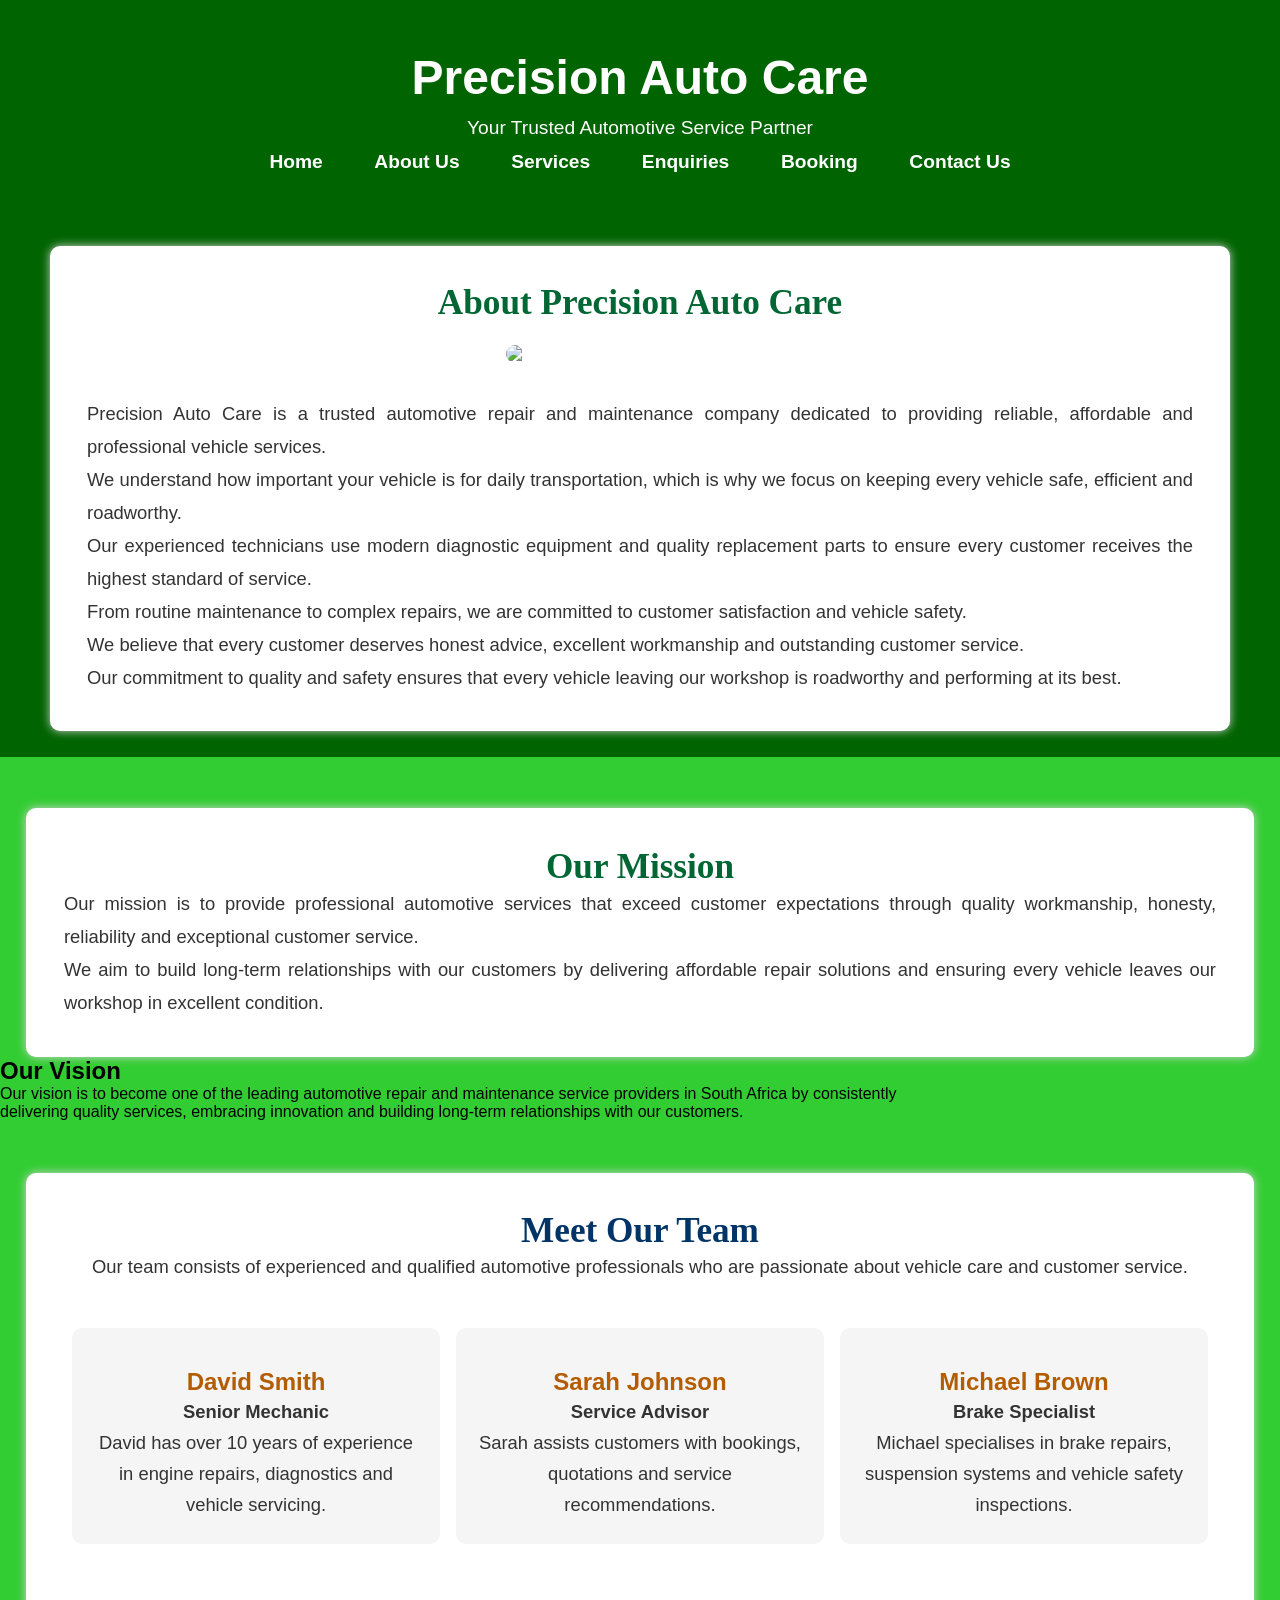
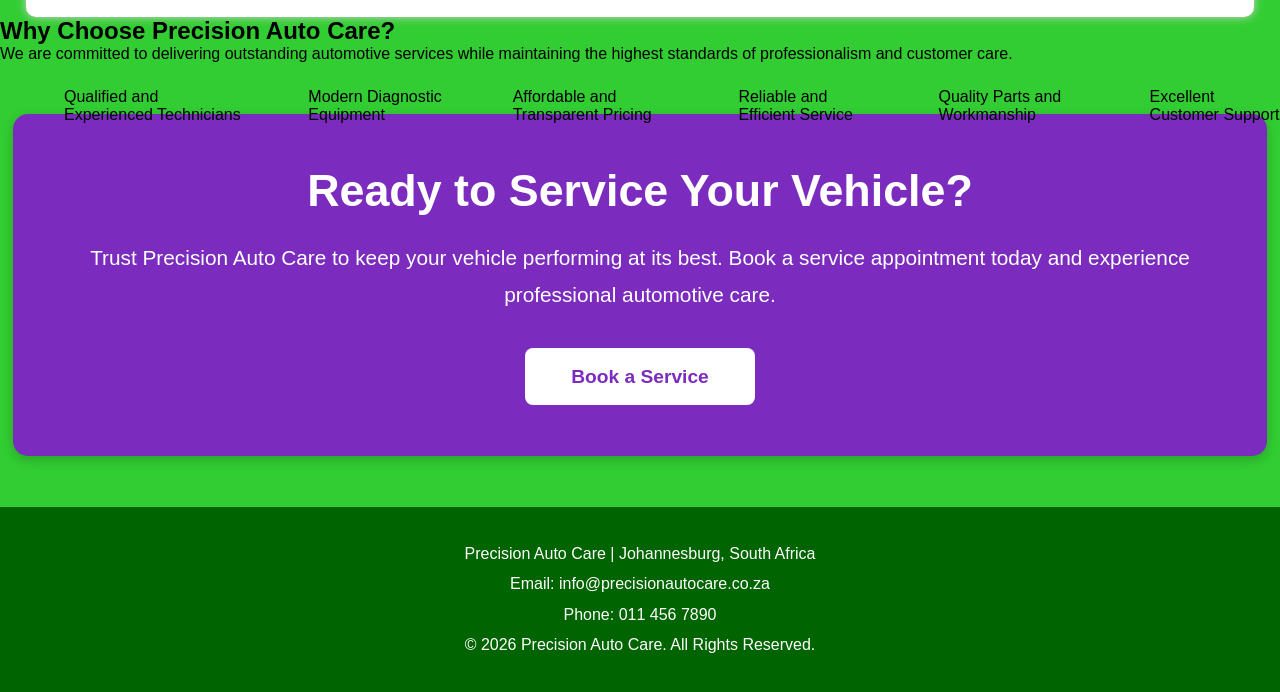
==== commit 77106365: "css" ====
--- a/about.html
+++ b/about.html
@@ -120,30 +120,6 @@
 
 </section>
 
-    <!-- ==========================
-         CORE VALUES
-    =========================== -->
-
-    <section class="values-section">
-
-        <h2>Our Core Values</h2>
-        \
-        <div class="info-box">
-
-        <ul>
-<p><strong>Integrity:</strong> We provide honest advice and transparent pricing.</p>
-<br>
-        <p><strong>Quality:</strong> We deliver professional workmanship and reliable repairs.</p> <br> 
-<br>
-        <p><strong>Customer Satisfaction:</strong> Our customers are always our priority.</p>
-<br>
-        <p><strong>Safety:</strong> Every vehicle is serviced according to the highest safety standards.</p>
-<br>
-        <p><strong>Innovation:</strong> We use modern technology and diagnostic equipment.</p>
-><br>
-        </ul>
-
-        </div>
 
     </section>
 
--- a/style.css
+++ b/style.css
@@ -6,7 +6,7 @@
 
 .main{
     width: 100%;
-    background: linear-gradient(to top , rgba(238, 117, 3, 0.781) 50%, rgba(238, 117, 3, 0.692) 50%), url("images/hero.jpg");
+    background: linear-gradient(to top , rgba(3, 238, 15, 0.781) 50%, rgba(3, 238, 15, 0.781) 50%), url("images/hero.jpg");
     background-position: center;
     background-size: cover;
     height: 109vh;
@@ -27,7 +27,7 @@
 }
 
 .logo{
-    color: blue;
+    color: rgb(0, 68, 255);
     font-size: 220%;
     font-weight: arial;
     line-height: 200%;
@@ -65,12 +65,12 @@
 }
 
 ul li a:hover{
-    color: #1f42e0;
+    color: #e0d31f;
 
 }
 
 .cn a:hover{
-   background-color: rgb(230, 8, 8);
+   background-color: rgb(230, 215, 8);
 
 }
 
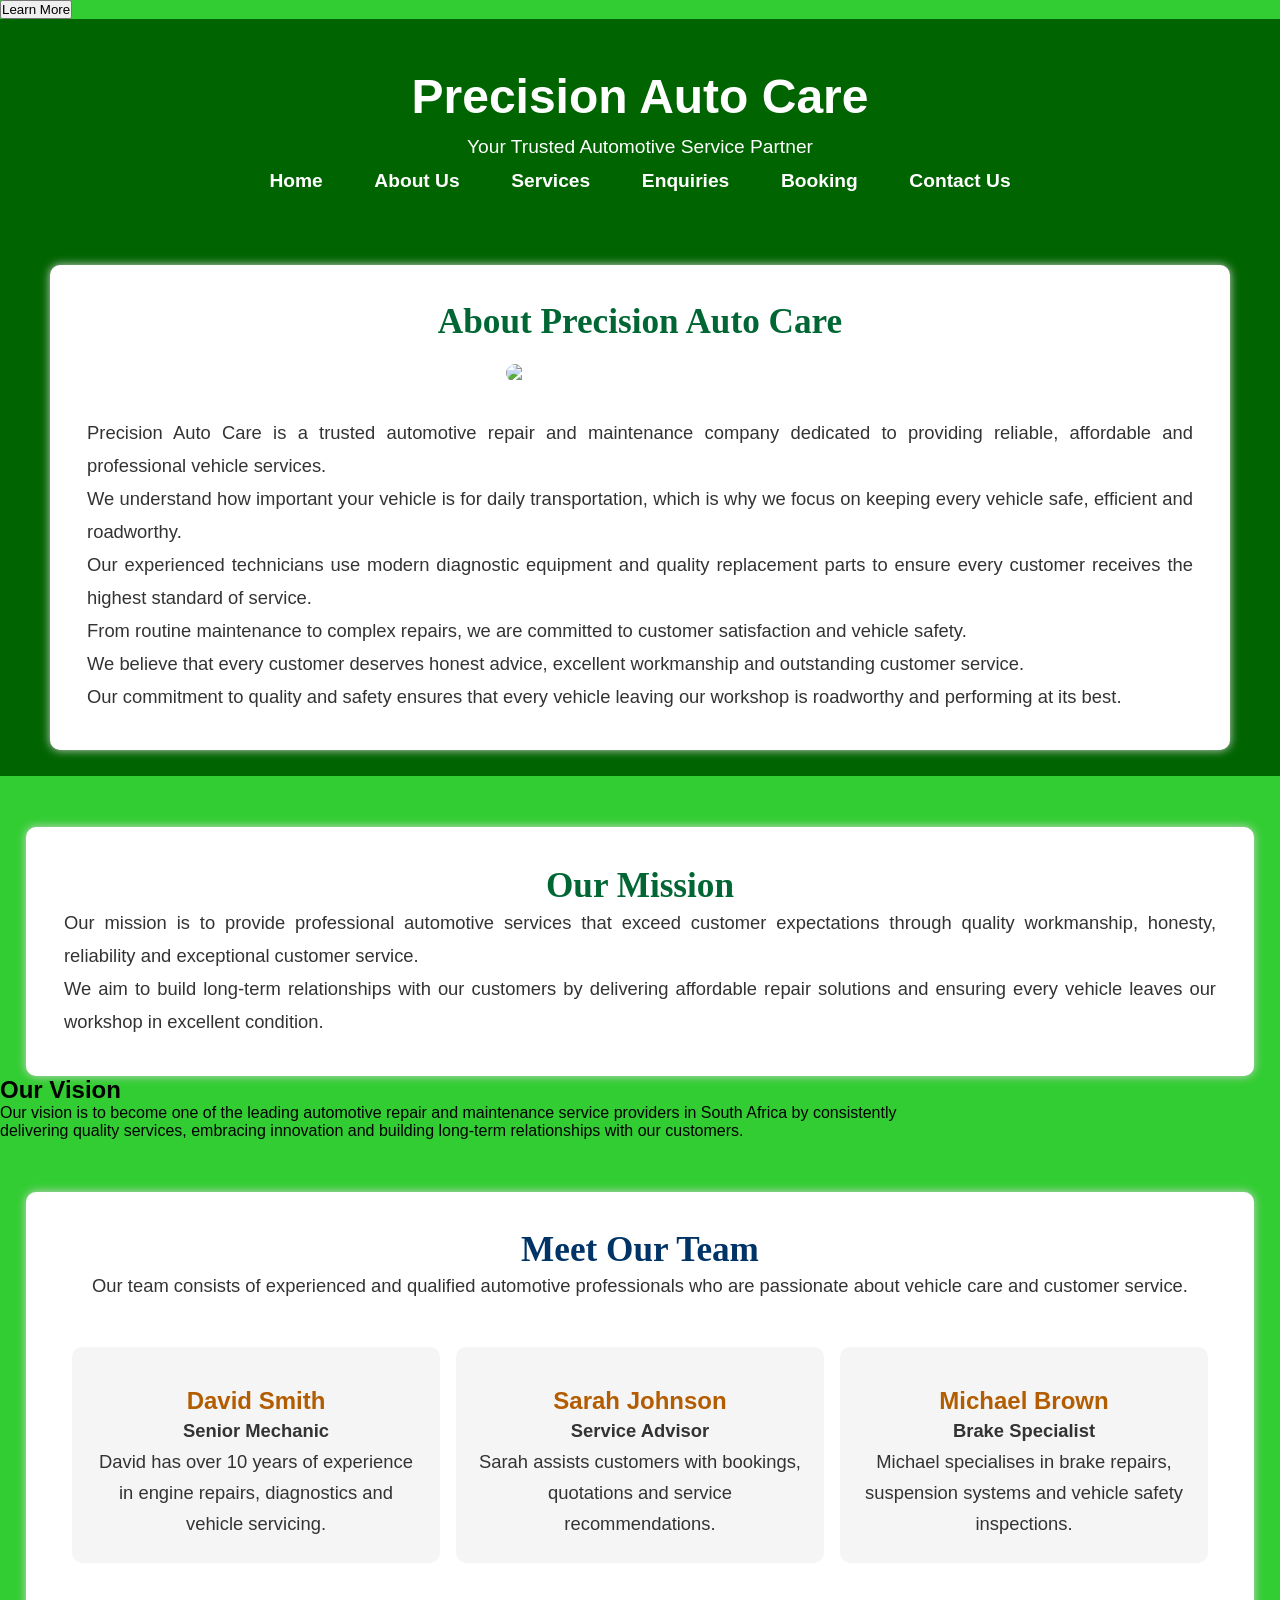
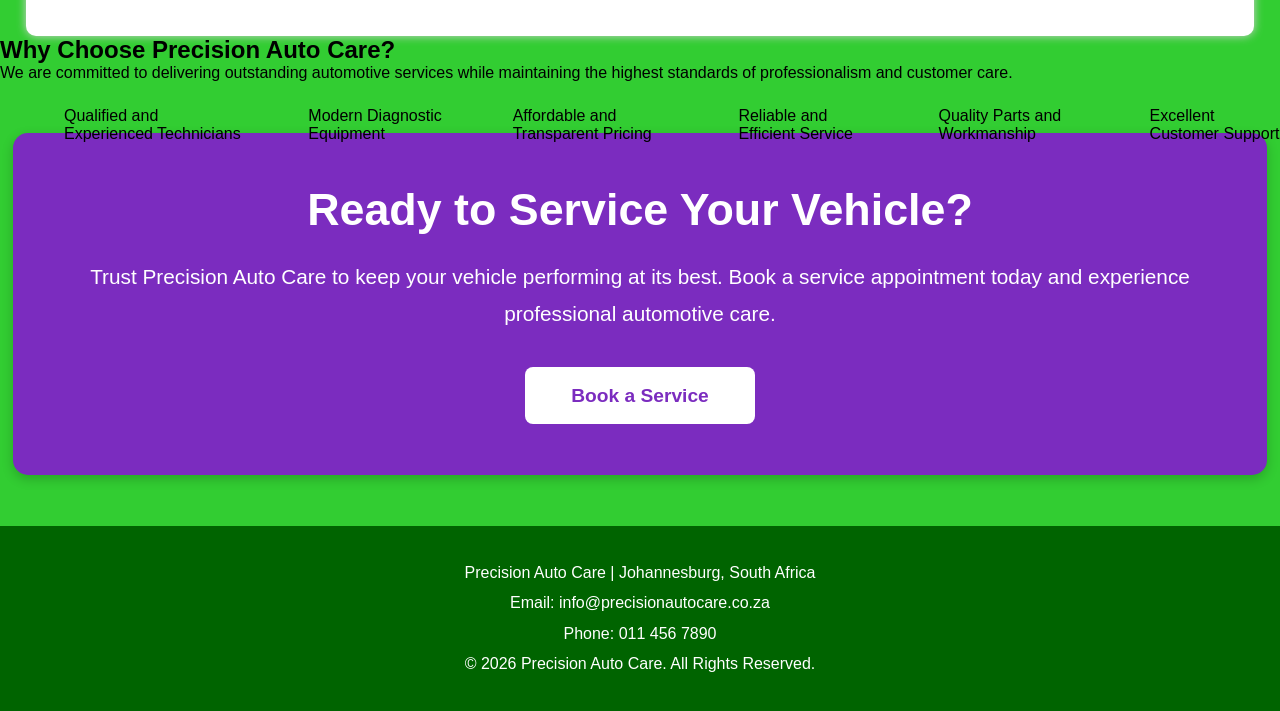
==== commit 77865e74: "java" ====
--- a/about.html
+++ b/about.html
@@ -11,6 +11,12 @@
 </head>
 <body class="about-page">
 
+    <script src="script.js" defer></script>
+
+    <button onclick="aboutMessage()" class="btn">
+    Learn More
+</button>
+
     <div>
       <header>
          <!-- ==========================
--- a/style.css
+++ b/style.css
@@ -6,7 +6,7 @@
 
 .main{
     width: 100%;
-    background: linear-gradient(to top , rgba(3, 238, 15, 0.781) 50%, rgba(3, 238, 15, 0.781) 50%), url("images/hero.jpg");
+    background: linear-gradient(to top , rgba(117, 238, 3, 0.781) 50%, rgba(3, 238, 15, 0.781) 50%), url("images/hero.jpg");
     background-position: center;
     background-size: cover;
     height: 109vh;
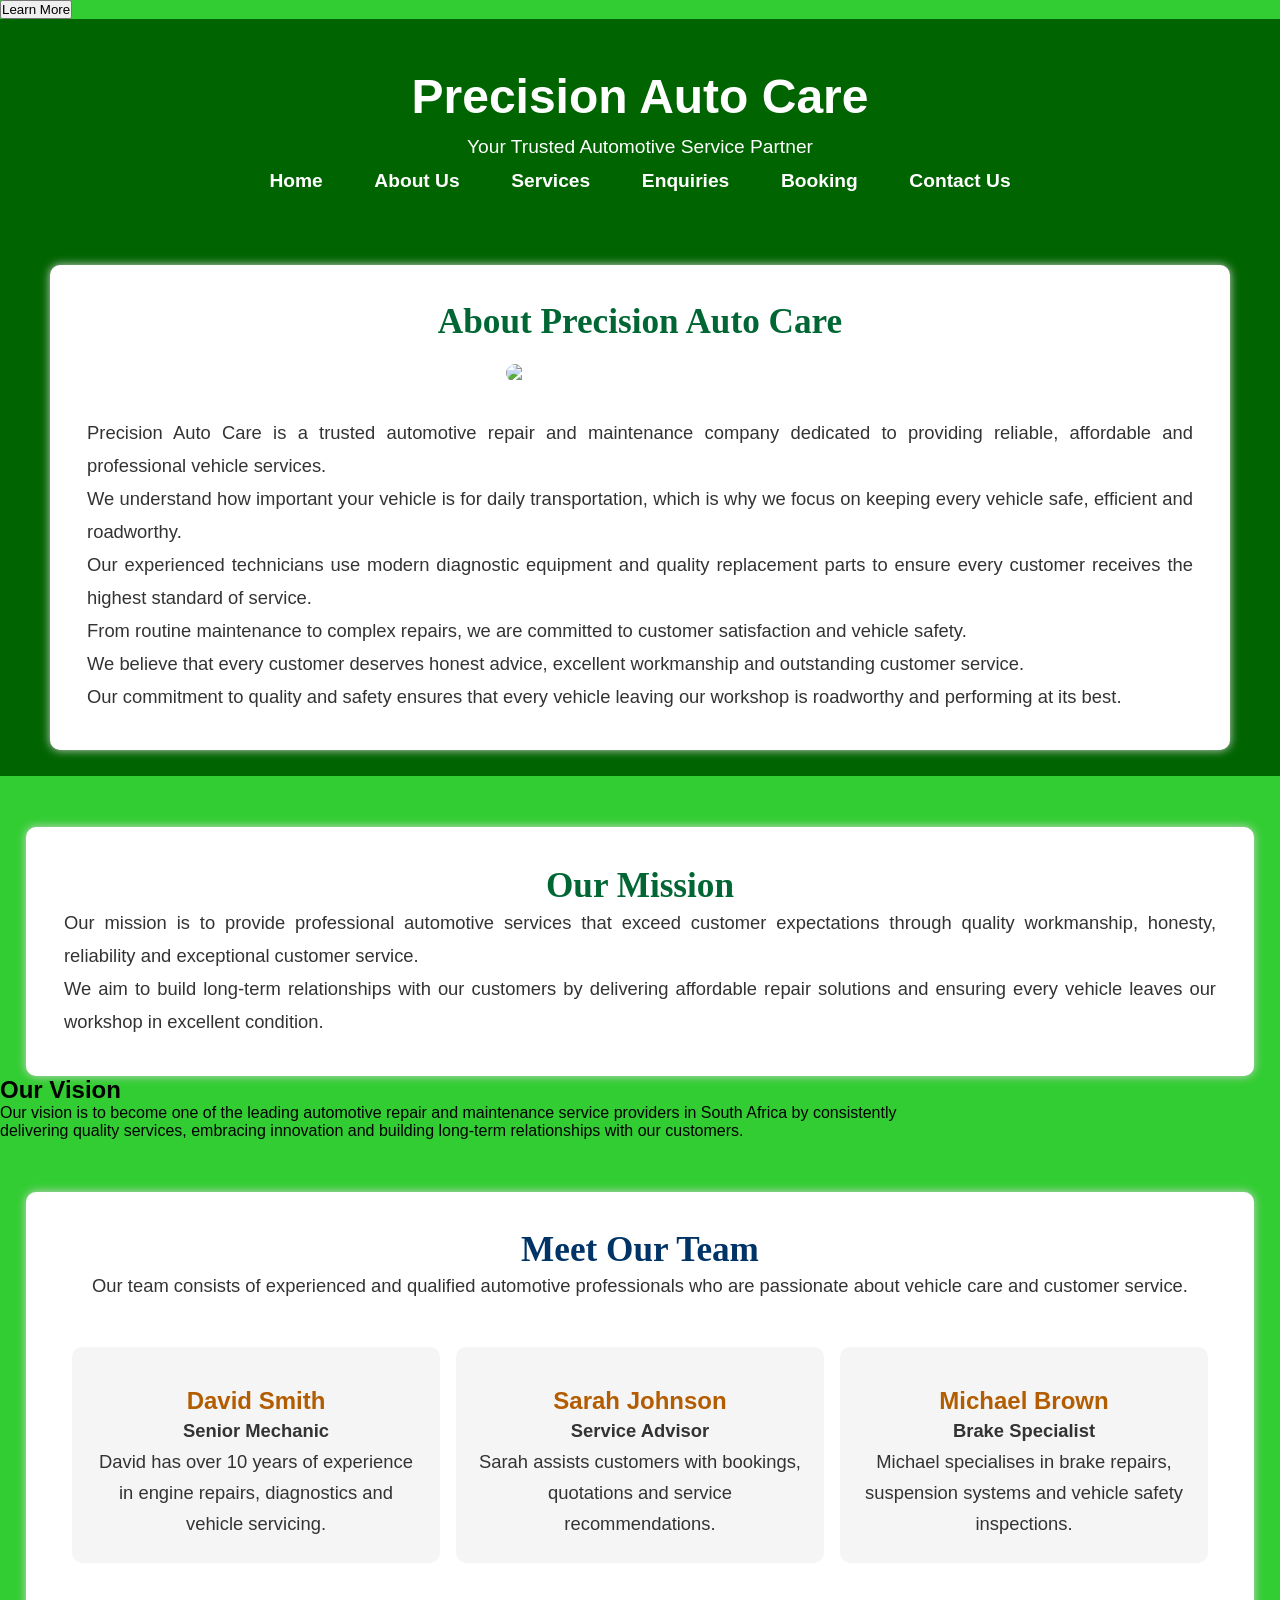
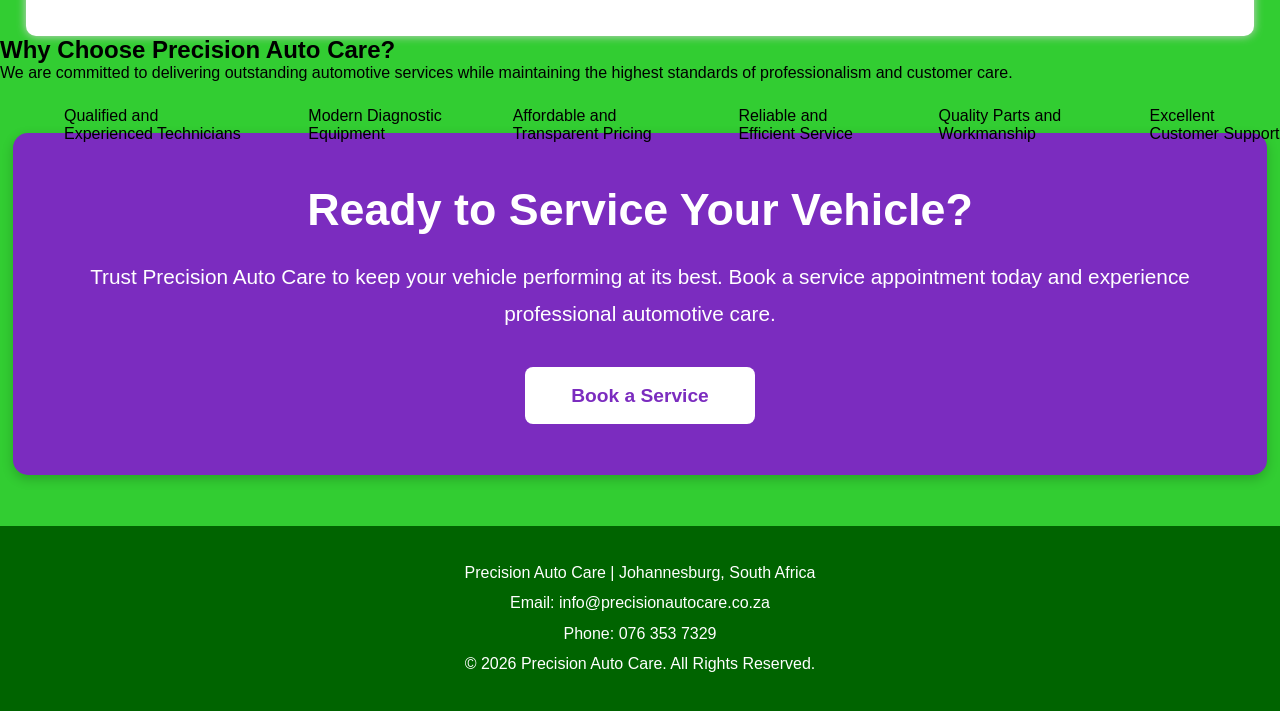
==== commit e7ccaad6: "java" ====
--- a/about.html
+++ b/about.html
@@ -250,7 +250,7 @@
 
         <p>Email: info@precisionautocare.co.za</p>
 
-        <p>Phone: 011 456 7890</p>
+        <p>Phone: 076 353 7329</p>
 
         <p>&copy; 2026 Precision Auto Care. All Rights Reserved.</p>
 
--- a/style.css
+++ b/style.css
@@ -32,6 +32,7 @@
     font-weight: arial;
     line-height: 200%;
     padding-left: 2%;
+    text-align: center;
 }
 
 .menu{
